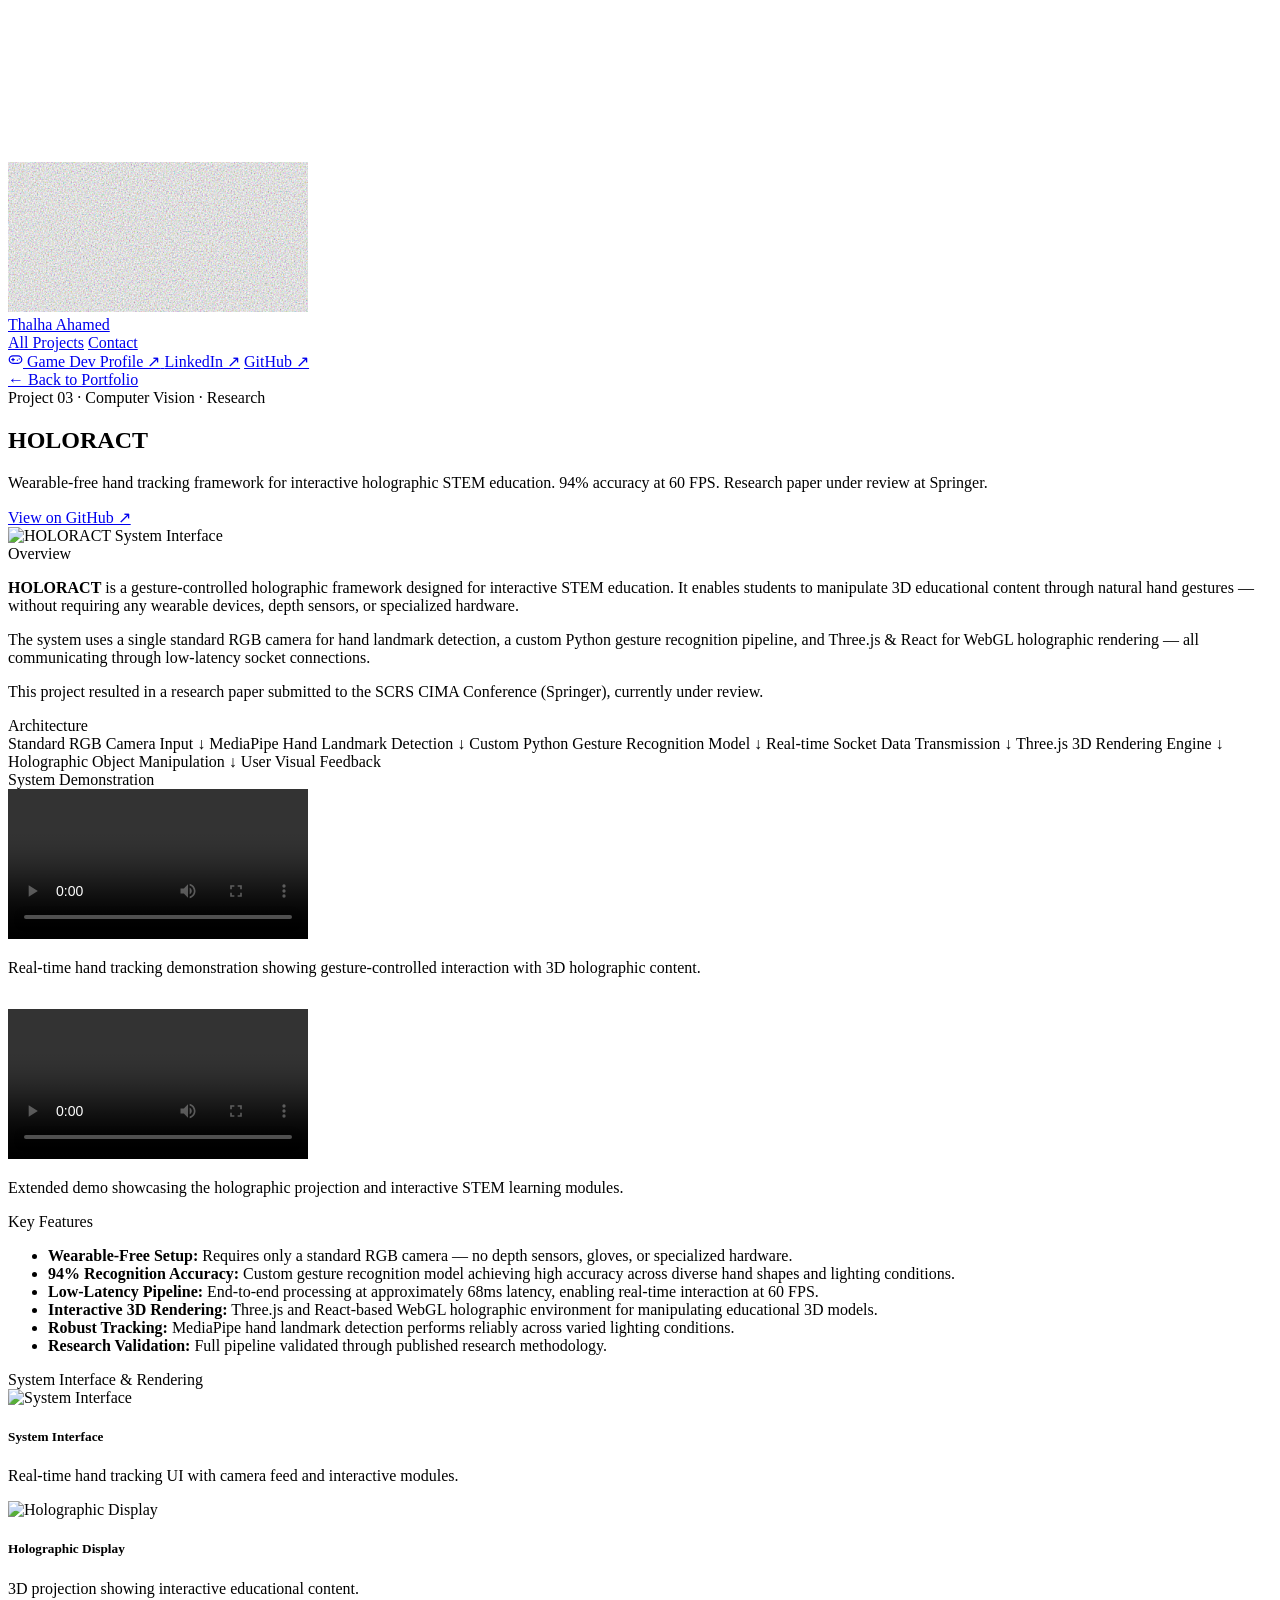
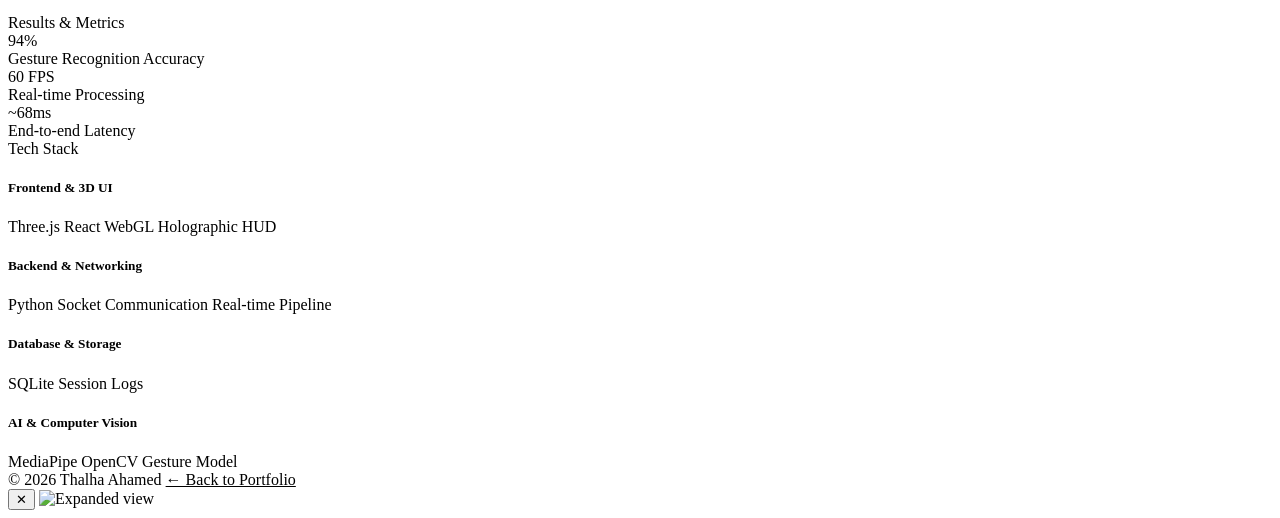
==== holoract.html @ 4a8f2675 "Update GitHub handle Fortuner47 -> ThalhaAhamed GitHub is not redirecting the old username (/Fortune" ====
<!DOCTYPE html>
<html lang="en">
<head>
  <meta charset="UTF-8">
  <meta name="viewport" content="width=device-width, initial-scale=1.0, viewport-fit=cover">
  <meta name="theme-color" content="#0A0B0E">
  <title>HOLORACT — Thalha Ahamed</title>
  <meta name="description" content="HOLORACT: Gesture-controlled holographic framework for STEM education using wearable-free hand tracking with 94% accuracy.">
  <link rel="preconnect" href="https://fonts.googleapis.com">
  <link rel="preconnect" href="https://fonts.gstatic.com" crossorigin>
  <link href="https://fonts.googleapis.com/css2?family=Inter:wght@300;400;500;600;700;900&display=swap" rel="stylesheet">
  <link rel="stylesheet" href="style.css">
  <noscript><style>
    .loader{display:none!important}
    body.loading{overflow:auto!important;height:auto!important}
    .reveal{opacity:1!important;transform:none!important}
    .hero-label,.hero-subtitle,.hero-chips,.hero-cta,.hero-readout,.scroll-indicator{opacity:1!important;transform:none!important}
    .hero-title-line span{transform:none!important}
    .nav-toggle{display:none!important}
  </style></noscript>
</head>
<body>

  <div class="page-gradient" aria-hidden="true"></div>
  <canvas id="simplex-bg" aria-hidden="true"></canvas>

  <div class="scroll-progress" aria-hidden="true"></div>
  <div class="cursor-dot" aria-hidden="true"></div>
  <div class="cursor-outline" aria-hidden="true"></div>

  <!-- Grain -->
  <svg class="grain-overlay" aria-hidden="true">
    <filter id="grain-filter"><feTurbulence type="fractalNoise" baseFrequency="0.65" numOctaves="3" stitchTiles="stitch"/></filter>
    <rect width="100%" height="100%" filter="url(#grain-filter)"/>
  </svg>

  <!-- Ambient -->
  <div class="ambient" aria-hidden="true">
    <div class="ambient-orb ambient-orb--1"></div>
    <div class="ambient-orb ambient-orb--2"></div>
  </div>

  <!-- Navigation -->
  <nav class="nav solid">
    <div class="nav-inner">
      <a href="index.html" class="nav-logo">Thalha Ahamed</a>
      <div class="nav-links">
        <a href="index.html#projects">All Projects</a>
        <a href="index.html#contact">Contact</a>
      </div>
      <div class="nav-cta-group">
        <a class="nav-gamedev" href="https://thalhagamedev.github.io/PortFolio-Website/" target="_blank" rel="noopener">
          <svg width="15" height="15" viewBox="0 0 24 24" fill="none" stroke="currentColor" stroke-width="2" stroke-linecap="round" stroke-linejoin="round"><rect x="2" y="6" width="20" height="12" rx="6"/><path d="M6 12h4M8 10v4M15 13h.01M18 11h.01"/></svg>
          <span>Game Dev Profile ↗</span>
        </a>
        <a class="nav-cta" href="https://www.linkedin.com/in/thalha-ahamed-01144142b/" target="_blank" rel="noopener">LinkedIn ↗</a>
        <a class="nav-cta" href="https://github.com/ThalhaAhamed/HOLORACT" target="_blank" rel="noopener">GitHub ↗</a>
      </div>
    </div>
  </nav>

  <!-- Case Study Hero -->
  <section class="case-hero">
    <div class="container">
      <a href="index.html#projects" class="case-back">← Back to Portfolio</a>
      <div class="case-meta reveal">Project 03 · Computer Vision · Research</div>
      <h1 class="case-title reveal">HOLORACT</h1>
      <p class="case-tagline reveal">Wearable-free hand tracking framework for interactive holographic STEM education. 94% accuracy at 60 FPS. Research paper under review at Springer.</p>
      <div class="case-actions reveal">
        <a href="https://github.com/ThalhaAhamed/HOLORACT" target="_blank" rel="noopener" class="btn-primary magnetic">View on GitHub ↗</a>
      </div>
      <div class="case-hero-image reveal">
        <img src="./holoract_interface.png" alt="HOLORACT System Interface">
      </div>
    </div>
  </section>

  <!-- Overview -->
  <section class="case-section">
    <div class="container">
      <div class="case-section-title reveal">Overview</div>
      <div class="case-section-content">
        <p class="reveal"><strong>HOLORACT</strong> is a gesture-controlled holographic framework designed for interactive STEM education. It enables students to manipulate 3D educational content through natural hand gestures — without requiring any wearable devices, depth sensors, or specialized hardware.</p>
        <p class="reveal">The system uses a single standard RGB camera for hand landmark detection, a custom Python gesture recognition pipeline, and Three.js & React for WebGL holographic rendering — all communicating through low-latency socket connections.</p>
        <p class="reveal">This project resulted in a research paper submitted to the SCRS CIMA Conference (Springer), currently under review.</p>
      </div>
    </div>
  </section>

  <!-- Architecture -->
  <section class="case-section">
    <div class="container">
      <div class="case-section-title reveal">Architecture</div>
      <div class="case-arch reveal">Standard RGB Camera Input
      ↓
MediaPipe Hand Landmark Detection
      ↓
Custom Python Gesture Recognition Model
      ↓
Real-time Socket Data Transmission
      ↓
Three.js 3D Rendering Engine
      ↓
Holographic Object Manipulation
      ↓
User Visual Feedback</div>
    </div>
  </section>

  <!-- Demos -->
  <section class="case-section">
    <div class="container">
      <div class="case-section-title reveal">System Demonstration</div>
      <div class="case-video reveal">
        <video src="./Holoract Demo_1.mp4" controls playsinline>Your browser does not support the video tag.</video>
      </div>
      <p class="case-video-desc reveal">Real-time hand tracking demonstration showing gesture-controlled interaction with 3D holographic content.</p>
      <div class="case-video reveal" style="margin-top: 32px;">
        <video src="./Holoract Demo_2.mp4" controls playsinline>Your browser does not support the video tag.</video>
      </div>
      <p class="case-video-desc reveal">Extended demo showcasing the holographic projection and interactive STEM learning modules.</p>
    </div>
  </section>

  <!-- Key Features -->
  <section class="case-section">
    <div class="container">
      <div class="case-section-title reveal">Key Features</div>
      <ul class="case-features">
        <li class="reveal"><strong>Wearable-Free Setup:</strong> Requires only a standard RGB camera — no depth sensors, gloves, or specialized hardware.</li>
        <li class="reveal"><strong>94% Recognition Accuracy:</strong> Custom gesture recognition model achieving high accuracy across diverse hand shapes and lighting conditions.</li>
        <li class="reveal"><strong>Low-Latency Pipeline:</strong> End-to-end processing at approximately 68ms latency, enabling real-time interaction at 60 FPS.</li>
        <li class="reveal"><strong>Interactive 3D Rendering:</strong> Three.js and React-based WebGL holographic environment for manipulating educational 3D models.</li>
        <li class="reveal"><strong>Robust Tracking:</strong> MediaPipe hand landmark detection performs reliably across varied lighting conditions.</li>
        <li class="reveal"><strong>Research Validation:</strong> Full pipeline validated through published research methodology.</li>
      </ul>
    </div>
  </section>

  <!-- Screenshots -->
  <section class="case-section">
    <div class="container">
      <div class="case-section-title reveal">System Interface & Rendering</div>
      <div class="case-gallery">
        <div class="case-gallery-item reveal" onclick="openLightbox('./holoract_interface.png')">
          <img src="./holoract_interface.png" alt="System Interface" loading="lazy">
          <div class="case-gallery-caption">
            <h5>System Interface</h5>
            <p>Real-time hand tracking UI with camera feed and interactive modules.</p>
          </div>
        </div>
        <div class="case-gallery-item reveal" onclick="openLightbox('./holoract_hologram.png')">
          <img src="./holoract_hologram.png" alt="Holographic Display" loading="lazy">
          <div class="case-gallery-caption">
            <h5>Holographic Display</h5>
            <p>3D projection showing interactive educational content.</p>
          </div>
        </div>
      </div>
    </div>
  </section>

  <!-- Results -->
  <section class="case-section">
    <div class="container">
      <div class="case-section-title reveal">Results & Metrics</div>
      <div class="about-stats reveal" style="border-top: none; padding-top: 0; margin-top: 0;">
        <div class="stat">
          <div class="stat-value">94%</div>
          <div class="stat-label">Gesture Recognition Accuracy</div>
        </div>
        <div class="stat">
          <div class="stat-value">60 FPS</div>
          <div class="stat-label">Real-time Processing</div>
        </div>
        <div class="stat">
          <div class="stat-value">~68ms</div>
          <div class="stat-label">End-to-end Latency</div>
        </div>
      </div>
    </div>
  </section>

  <!-- Tech Stack -->
  <section class="case-section">
    <div class="container">
      <div class="case-section-title reveal">Tech Stack</div>
      <div class="case-tech-grid reveal">
        <div class="case-tech-group">
          <h5>Frontend & 3D UI</h5>
          <div class="case-tech-badges">
            <span class="case-tech-badge">Three.js</span>
            <span class="case-tech-badge">React</span>
            <span class="case-tech-badge">WebGL</span>
            <span class="case-tech-badge">Holographic HUD</span>
          </div>
        </div>
        <div class="case-tech-group">
          <h5>Backend & Networking</h5>
          <div class="case-tech-badges">
            <span class="case-tech-badge">Python</span>
            <span class="case-tech-badge">Socket Communication</span>
            <span class="case-tech-badge">Real-time Pipeline</span>
          </div>
        </div>
        <div class="case-tech-group">
          <h5>Database & Storage</h5>
          <div class="case-tech-badges">
            <span class="case-tech-badge">SQLite</span>
            <span class="case-tech-badge">Session Logs</span>
          </div>
        </div>
        <div class="case-tech-group">
          <h5>AI & Computer Vision</h5>
          <div class="case-tech-badges">
            <span class="case-tech-badge">MediaPipe</span>
            <span class="case-tech-badge">OpenCV</span>
            <span class="case-tech-badge">Gesture Model</span>
          </div>
        </div>
      </div>
    </div>
  </section>

  <!-- Footer -->
  <footer class="footer">
    <div class="container footer-inner">
      <span>© 2026 Thalha Ahamed</span>
      <a href="index.html" style="color: var(--accent); transition: opacity 0.3s;" onmouseover="this.style.opacity='0.7'" onmouseout="this.style.opacity='1'">← Back to Portfolio</a>
    </div>
  </footer>

  <!-- Lightbox -->
  <div class="lightbox" id="lightbox">
    <button class="lightbox-close" id="lightbox-close" aria-label="Close">✕</button>
    <img src="" alt="Expanded view" id="lightbox-img">
  </div>

  <script src="simplex-bg.js" defer></script>
  <script src="site.js" defer></script>

</body>
</html>
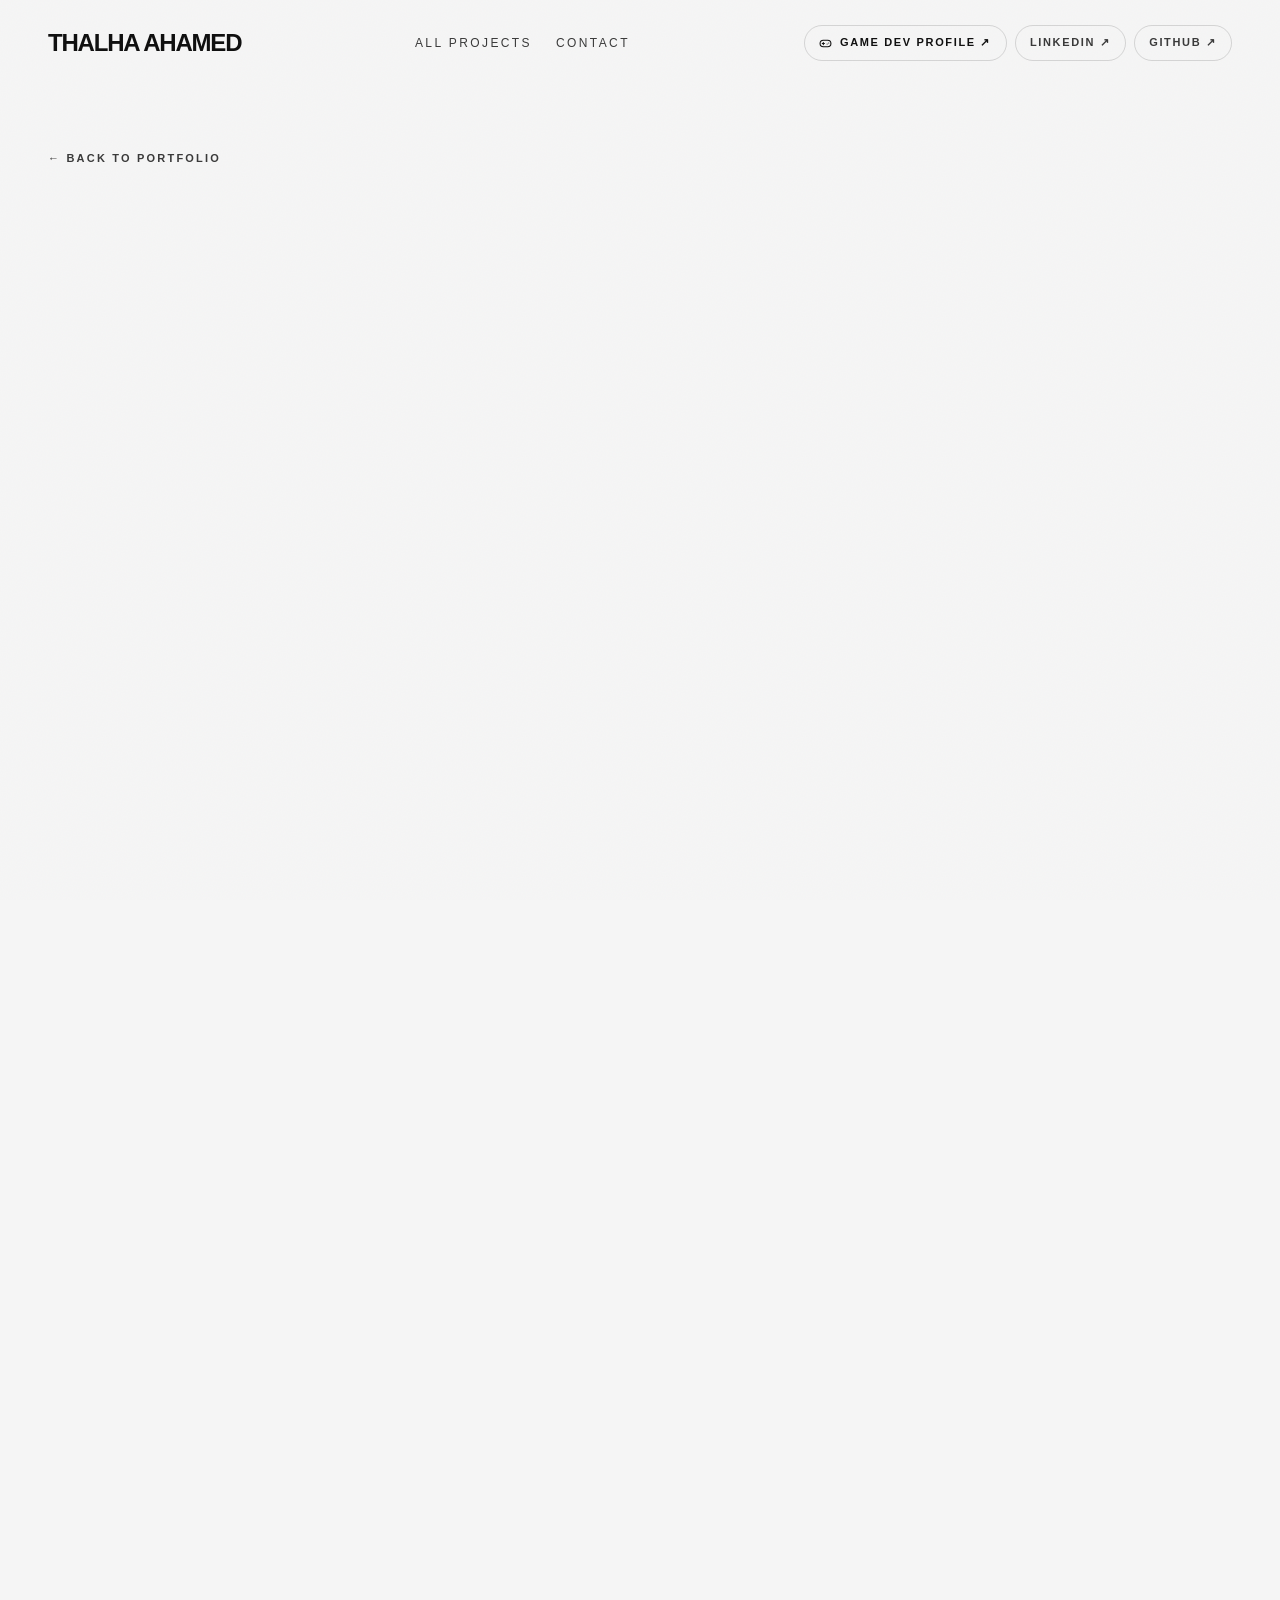
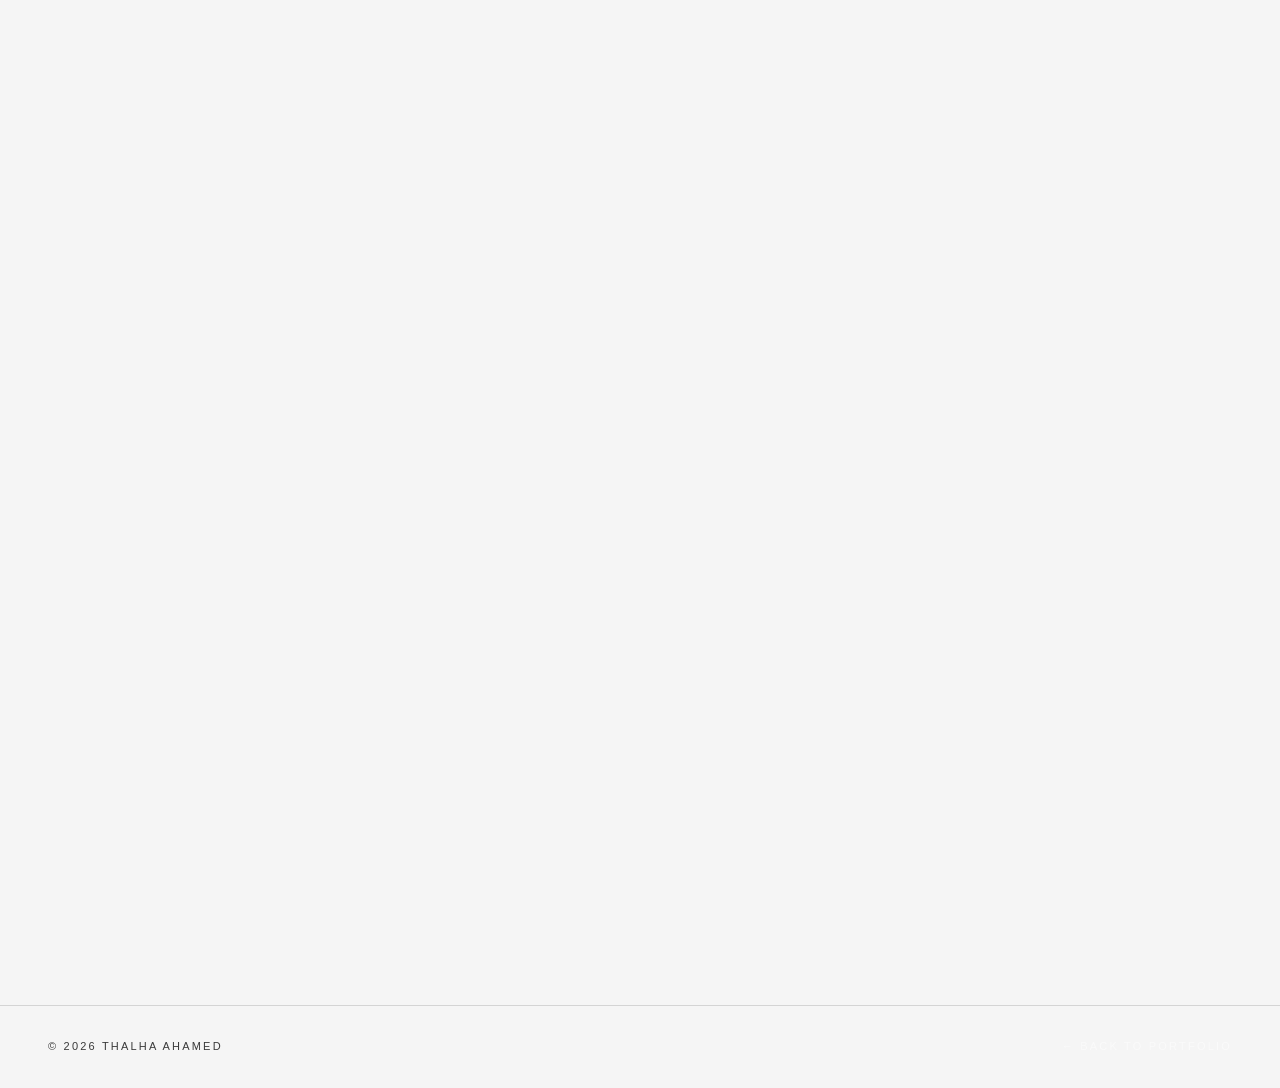
==== commit 32af6b25: "Lead the gallery with Meet Companion Moves it from 05 to 01; the other seven keep their relative ord" ====
--- a/holoract.html
+++ b/holoract.html
@@ -63,7 +63,7 @@
   <section class="case-hero">
     <div class="container">
       <a href="index.html#projects" class="case-back">← Back to Portfolio</a>
-      <div class="case-meta reveal">Project 03 · Computer Vision · Research</div>
+      <div class="case-meta reveal">Project 04 · Computer Vision · Research</div>
       <h1 class="case-title reveal">HOLORACT</h1>
       <p class="case-tagline reveal">Wearable-free hand tracking framework for interactive holographic STEM education. 94% accuracy at 60 FPS. Research paper under review at Springer.</p>
       <div class="case-actions reveal">
--- a/style.css
+++ b/style.css
@@ -0,0 +1,2201 @@
+/* ==========================================================================
+   THALHA AHAMED — AI ENGINEER
+   Visual language ported from "Kintaro Awwwards Portfolio" (xkintaro, MIT).
+   Neutral zero-chroma dark palette · Inter Black display · system mono labels.
+   Rebuilt in vanilla CSS — no Tailwind, no framework, no build step.
+   ========================================================================== */
+
+/* --------------------------------------------------------------------------
+   1. TOKENS  (shadcn neutral dark, oklch converted to hex)
+   -------------------------------------------------------------------------- */
+:root {
+  /* Light theme, from the Simplex Noise shader's palette:
+     #101010 / #F5F5F5 / #B0B0B0 / #3A3A3A */
+  --bg-deep:           #F5F5F5;
+  --background:        #F5F5F5;
+  --bg-raised:         #FFFFFF;
+  --foreground:        #101010;
+  --card:              rgba(255, 255, 255, 0.62);
+  --card-solid:        #FFFFFF;
+  --secondary:         rgba(16, 16, 16, 0.06);
+  --muted:             rgba(16, 16, 16, 0.06);
+  --muted-foreground:  #3A3A3A;
+  --dim-foreground:    #6E6E6E;
+  --primary:           #101010;
+  --flow:              #101010;
+  --border:            rgba(16, 16, 16, 0.14);
+  --border-soft:       rgba(16, 16, 16, 0.07);
+  --input:             rgba(16, 16, 16, 0.28);
+
+  /* Legacy aliases so older markup keeps resolving */
+  --accent:            #FAFAFA;
+  --text-primary:      #FAFAFA;
+  --text-secondary:    #A1A1A1;
+
+  --radius:     0.625rem;                      /* 10px */
+  --radius-sm:  calc(var(--radius) - 4px);     /* 6px  */
+  --radius-lg:  var(--radius);
+  --radius-2xl: calc(var(--radius) + 8px);     /* 18px */
+  --radius-3xl: calc(var(--radius) + 12px);    /* 22px */
+  --radius-4xl: calc(var(--radius) + 16px);    /* 26px */
+
+  --font-sans: 'Inter', -apple-system, BlinkMacSystemFont, 'Segoe UI', Roboto, sans-serif;
+  --font-mono: ui-monospace, SFMono-Regular, Menlo, Monaco, Consolas, 'Liberation Mono', 'Courier New', monospace;
+
+  /* Horizontal page inset — matches the template's --container-spacing ramp */
+  --gutter: 1rem;
+  --maxw: 1280px;
+
+  /* Vertical section rhythm — matches .container-void */
+  --void-y: 4rem;
+
+  --nav-py: 24px;
+  --ease-out: cubic-bezier(0.22, 1, 0.36, 1);
+}
+
+@media (min-width: 640px)  { :root { --gutter: 1.5rem; --void-y: 6rem; } }
+@media (min-width: 768px)  { :root { --gutter: 2rem;   --void-y: 6rem; } }
+@media (min-width: 1024px) { :root { --gutter: 2.5rem; --void-y: 8rem; } }
+@media (min-width: 1280px) { :root { --gutter: 3rem;   --void-y: 10rem; } }
+@media (min-width: 1536px) { :root { --gutter: 4rem;   --void-y: 9rem; } }
+@media (min-width: 1920px) { :root { --gutter: 5rem; } }
+
+/* --------------------------------------------------------------------------
+   2. RESET & BASE
+   -------------------------------------------------------------------------- */
+*, *::before, *::after { margin: 0; padding: 0; box-sizing: border-box; }
+
+html {
+  scroll-behavior: smooth;
+  -webkit-text-size-adjust: 100%;
+  scrollbar-width: none;
+  -ms-overflow-style: none;
+}
+
+/* overflow-x must be `hidden`, not `clip`: with `clip` the cross axis also
+   computes to clip and the page becomes unscrollable. The template avoids
+   this only because Lenis transforms a wrapper instead of scrolling natively. */
+html { width: 100%; max-width: 100vw; }
+body { width: 100%; max-width: 100vw; overflow-x: hidden; overscroll-behavior-y: none; }
+
+/* The template hides scrollbars entirely; the progress bar reports position. */
+::-webkit-scrollbar { display: none; width: 0; height: 0; }
+
+body {
+  background: var(--bg-deep);
+  color: var(--foreground);
+  font-family: var(--font-sans);
+  font-size: 1rem;
+  font-weight: 400;
+  line-height: 1.6;
+  -webkit-font-smoothing: antialiased;
+  -moz-osx-font-smoothing: grayscale;
+}
+
+body.loading { overflow: hidden; height: 100vh; }
+body.menu-open { overflow: hidden; }
+
+a { color: inherit; text-decoration: none; }
+img, video, canvas { display: block; max-width: 100%; }
+button { font: inherit; cursor: pointer; background: none; border: none; color: inherit; }
+ul, ol { list-style: none; }
+strong { color: var(--foreground); font-weight: 700; }
+em { font-style: italic; }
+
+::selection { background: var(--foreground); color: #F5F5F5; }
+
+/* Fixed gradient wash behind everything. Sections sit on it transparently
+   and the cards provide the surfaces. */
+/* Simplex Noise shader host — fixed, cost independent of page length. */
+.page-gradient {
+  position: fixed;
+  inset: 0;
+  z-index: -2;
+  pointer-events: none;
+  background: #F5F5F5;
+}
+
+#simplex-bg {
+  position: fixed;
+  inset: 0;
+  width: 100%;
+  height: 100%;
+  z-index: -1;
+  pointer-events: none;
+  display: block;
+  /* The palette carries #101010 and #3A3A3A, so at full strength dark blobs
+     drift under the copy. Veiling it against the #F5F5F5 beneath keeps the
+     tonality of the reference render and the text legible at all times. */
+  opacity: 0.30;
+}
+
+/* A whisper of grain so the large soft noise fields don't band. */
+.page-gradient::after {
+  content: "";
+  position: absolute;
+  inset: 0;
+  opacity: 0.02;
+  background-image: url("data:image/svg+xml,%3Csvg xmlns='http://www.w3.org/2000/svg' width='140' height='140'%3E%3Cfilter id='n'%3E%3CfeTurbulence type='fractalNoise' baseFrequency='0.8' numOctaves='3'/%3E%3C/filter%3E%3Crect width='100%25' height='100%25' filter='url(%23n)'/%3E%3C/svg%3E");
+}
+
+:focus-visible { outline: 2px solid var(--foreground); outline-offset: 3px; border-radius: var(--radius-sm); }
+
+/* --------------------------------------------------------------------------
+   3. LAYOUT PRIMITIVES
+   -------------------------------------------------------------------------- */
+.container {
+  width: 100%;
+  max-width: var(--maxw);
+  margin-inline: auto;
+  padding-inline: var(--gutter);
+}
+
+.container-void,
+.section { padding-block: var(--void-y) calc(var(--void-y) * 0.5); position: relative; }
+
+.text-center { text-align: center; }
+
+/* .title-counter — the mono index that heads every section */
+.section-label,
+.title-counter,
+.more-heading,
+.achievements-col-label,
+.case-section-title,
+.case-meta {
+  display: block;
+  font-family: var(--font-sans);
+  font-size: 0.875rem;
+  font-weight: 700;
+  letter-spacing: 0.2em;
+  text-transform: uppercase;
+  color: var(--muted-foreground);
+}
+
+@media (min-width: 768px) {
+  .section-label, .title-counter, .more-heading,
+  .achievements-col-label, .case-section-title, .case-meta { font-size: 1rem; }
+}
+
+/* .title — bold, uppercase, tracking-tighter, leading-none */
+.section-heading,
+.title {
+  text-shadow: 0 1px 16px rgba(245, 245, 245, 0.9);
+  font-size: 2.25rem;
+  font-weight: 700;
+  letter-spacing: -0.05em;
+  line-height: 1;
+  text-transform: uppercase;
+  color: var(--foreground);
+}
+
+@media (min-width: 1024px) { .section-heading, .title { font-size: 3rem; } }
+@media (min-width: 1280px) { .section-heading, .title { font-size: 3.75rem; } }
+
+.section-head { display: flex; flex-direction: column; gap: 0.75rem; margin-bottom: clamp(2.5rem, 5vw, 4rem); }
+.section-head .section-heading { margin: 0; }
+
+.section-desc {
+  text-shadow: 0 1px 14px rgba(245, 245, 245, 0.9);
+  margin-top: 1rem;
+  max-width: 42rem;
+  color: var(--muted-foreground);
+  font-weight: 300;
+  font-size: 1.0625rem;
+  line-height: 1.7;
+}
+
+.rule { height: 1px; width: 6rem; background: var(--border); }
+
+/* --------------------------------------------------------------------------
+   4. PRELOADER
+   -------------------------------------------------------------------------- */
+.loader,
+#preloader {
+  position: fixed;
+  inset: 0;
+  z-index: 10000;
+  background: var(--background);
+  display: flex;
+  flex-direction: column;
+  align-items: center;
+  justify-content: center;
+  gap: 1.5rem;
+  transition: opacity 0.7s var(--ease-out), visibility 0.7s;
+}
+
+.loader.loaded, #preloader.loaded { opacity: 0; visibility: hidden; pointer-events: none; }
+
+.loader-name {
+  font-size: clamp(2rem, 9vw, 5rem);
+  font-weight: 900;
+  letter-spacing: -0.05em;
+  line-height: 0.85;
+  text-transform: uppercase;
+  color: var(--foreground);
+  text-align: center;
+}
+
+.loader-count {
+  font-family: var(--font-mono);
+  font-size: 0.75rem;
+  letter-spacing: 0.3em;
+  color: var(--muted-foreground);
+  font-variant-numeric: tabular-nums;
+}
+
+.loader-bar { width: min(240px, 60vw); height: 1px; background: var(--border); overflow: hidden; }
+
+.loader-progress {
+  height: 100%;
+  width: 100%;
+  background: var(--foreground);
+  transform: scaleX(0);
+  transform-origin: left;
+}
+
+/* --------------------------------------------------------------------------
+   5. SCROLL PROGRESS + CUSTOM CURSOR
+   -------------------------------------------------------------------------- */
+.scroll-progress {
+  position: fixed;
+  top: 0;
+  left: 0;
+  right: 0;
+  height: 3px;
+  background: var(--primary);
+  transform: scaleX(0);
+  transform-origin: left;
+  z-index: 9999;
+  pointer-events: none;
+}
+
+.cursor-dot, .cursor-outline {
+  position: fixed;
+  top: 0;
+  left: 0;
+  border-radius: 9999px;
+  pointer-events: none;
+  z-index: 10002;
+  opacity: 0;
+  transition: opacity 0.3s, width 0.3s var(--ease-out), height 0.3s var(--ease-out),
+              margin 0.3s var(--ease-out), background-color 0.3s, border-color 0.3s;
+  will-change: transform;
+}
+
+body.cursor-ready .cursor-dot,
+body.cursor-ready .cursor-outline { opacity: 1; }
+
+.cursor-dot {
+  width: 6px;
+  height: 6px;
+  margin: -3px 0 0 -3px;
+  background: var(--foreground);
+}
+
+.cursor-outline {
+  width: 36px;
+  height: 36px;
+  margin: -18px 0 0 -18px;
+  border: 1px solid rgba(250, 250, 250, 0.35);
+}
+
+.cursor-outline.hovering {
+  width: 68px;
+  height: 68px;
+  margin: -34px 0 0 -34px;
+  background: rgba(250, 250, 250, 0.08);
+  border-color: rgba(250, 250, 250, 0.12);
+}
+
+@media (pointer: coarse) {
+  .cursor-dot, .cursor-outline { display: none !important; }
+}
+
+/* Legacy atmosphere elements — retired, kept inert. */
+.grain-overlay, .vignette, .ambient { display: none !important; }
+.ripple { display: none; }
+
+/* --------------------------------------------------------------------------
+   6. NAVBAR
+   -------------------------------------------------------------------------- */
+.nav {
+  position: fixed;
+  top: 0;
+  left: 0;
+  right: 0;
+  z-index: 100;
+  padding-block: var(--nav-py);
+}
+
+.nav::before {
+  content: "";
+  position: absolute;
+  inset: 0;
+  z-index: -1;
+  background: rgba(245, 245, 245, 0.78);
+  border-bottom: 1px solid var(--border-soft);
+  opacity: var(--nav-bg, 0);
+  backdrop-filter: blur(var(--nav-blur, 0px));
+  -webkit-backdrop-filter: blur(var(--nav-blur, 0px));
+  pointer-events: none;
+}
+
+.nav-inner {
+  margin-inline: auto;
+  padding-inline: var(--gutter);
+  max-width: var(--nav-w, 100vw);
+  display: flex;
+  align-items: center;
+  justify-content: space-between;
+  gap: 1.5rem;
+  width: 100%;
+}
+
+.nav-logo {
+  position: relative;
+  z-index: 110;
+  font-size: 1.25rem;
+  font-weight: 900;
+  letter-spacing: -0.05em;
+  text-transform: uppercase;
+  color: var(--foreground);
+  transition: opacity 0.3s;
+  white-space: nowrap;
+}
+
+.nav-logo:hover { opacity: 0.7; }
+
+@media (min-width: 640px) { .nav-logo { font-size: 1.5rem; } }
+
+.nav-links { display: none; align-items: center; gap: 1.5rem; }
+
+.nav-links a {
+  position: relative;
+  display: block;
+  padding-block: 0.5rem;
+  font-size: 0.75rem;
+  font-weight: 500;
+  letter-spacing: 0.2em;
+  text-transform: uppercase;
+  color: var(--muted-foreground);
+  transition: color 0.3s;
+}
+
+.nav-links a::after {
+  content: "";
+  position: absolute;
+  left: 0;
+  bottom: 0;
+  width: 0;
+  height: 1px;
+  background: var(--foreground);
+  transition: width 0.3s;
+}
+
+.nav-links a:hover,
+.nav-links a.active { color: var(--foreground); }
+.nav-links a:hover::after,
+.nav-links a.active::after { width: 100%; }
+
+.nav-cta-group { display: none; align-items: center; gap: 0.5rem; }
+
+.nav-cta svg,
+.nav-gamedev svg { width: 13px; height: 13px; flex: none; }
+
+.nav-cta,
+.nav-gamedev {
+  display: inline-flex;
+  align-items: center;
+  gap: 0.5rem;
+  height: 2.25rem;
+  padding-inline: 0.9rem;
+  border: 1px solid var(--border);
+  border-radius: 9999px;
+  font-size: 0.6875rem;
+  font-weight: 600;
+  letter-spacing: 0.15em;
+  text-transform: uppercase;
+  color: var(--muted-foreground);
+  white-space: nowrap;
+  transition: color 0.3s, border-color 0.3s, background 0.3s;
+}
+
+.nav-cta:hover,
+.nav-gamedev:hover { color: var(--foreground); border-color: var(--input); background: rgba(16, 16, 16, 0.045); }
+.nav-gamedev { color: var(--foreground); }
+.nav-gamedev svg { flex: none; }
+
+@media (min-width: 1280px) {
+  .nav-links { display: flex; }
+  .nav-cta-group { display: flex; }
+}
+
+.nav-toggle {
+  position: relative;
+  z-index: 110;
+  width: 44px;
+  height: 44px;
+  margin-right: -0.5rem;
+  color: var(--foreground);
+  flex: none;
+}
+
+.nav-toggle span {
+  position: absolute;
+  left: 13px;
+  width: 18px;
+  height: 2px;
+  background: currentColor;
+  border-radius: 2px;
+  transition: transform 0.35s var(--ease-out), opacity 0.2s;
+}
+
+.nav-toggle span:nth-child(1) { top: 16px; }
+.nav-toggle span:nth-child(2) { top: 21px; }
+.nav-toggle span:nth-child(3) { top: 26px; }
+
+.nav-toggle.active span:nth-child(1) { transform: translateY(5px) rotate(45deg); }
+.nav-toggle.active span:nth-child(2) { opacity: 0; }
+.nav-toggle.active span:nth-child(3) { transform: translateY(-5px) rotate(-45deg); }
+
+@media (min-width: 1280px) { .nav-toggle { display: none; } }
+
+/* --------------------------------------------------------------------------
+   7. MOBILE MENU — full-bleed, huge black type
+   -------------------------------------------------------------------------- */
+.mobile-nav {
+  position: fixed;
+  inset: 0;
+  z-index: 90;
+  background: #F5F5F5;
+  display: flex;
+  flex-direction: column;
+  gap: 1.5rem;
+  padding: 6.5rem var(--gutter) calc(env(safe-area-inset-bottom) + 3rem);
+  overflow-y: auto;
+  overscroll-behavior: contain;
+  opacity: 0;
+  visibility: hidden;
+  transition: opacity 0.3s, visibility 0.3s;
+}
+
+.mobile-nav.active { opacity: 1; visibility: visible; }
+
+.mobile-nav a {
+  display: block;
+  font-size: 2.25rem;
+  font-weight: 900;
+  letter-spacing: -0.05em;
+  line-height: 1.05;
+  text-transform: uppercase;
+  color: var(--foreground);
+  opacity: 0;
+  transform: translateX(-30px);
+  transition: opacity 0.5s var(--ease-out), transform 0.5s var(--ease-out), padding-left 0.3s;
+}
+
+.mobile-nav.active a { opacity: 1; transform: none; }
+.mobile-nav a:active { padding-left: 1rem; }
+.mobile-nav .mobile-gamedev svg { width: 16px; height: 16px; flex: none; }
+
+.mobile-nav a.mobile-gamedev {
+  display: flex;
+  align-items: center;
+  gap: 0.6rem;
+  font-size: 0.8125rem;
+  font-weight: 600;
+  letter-spacing: 0.2em;
+  color: var(--muted-foreground);
+}
+
+/* --------------------------------------------------------------------------
+   8. BUTTONS
+   -------------------------------------------------------------------------- */
+.btn-primary,
+.btn-secondary,
+.btn-gamedev {
+  position: relative;
+  display: inline-flex;
+  align-items: center;
+  justify-content: center;
+  gap: 0.5rem;
+  height: 3rem;
+  padding-inline: 1.5rem;
+  border-radius: 9999px;
+  border: 1px solid transparent;
+  overflow: hidden;
+  font-size: 0.75rem;
+  font-weight: 600;
+  letter-spacing: 0.15em;
+  text-transform: uppercase;
+  white-space: nowrap;
+  transition: background 0.5s var(--ease-out), color 0.5s, border-color 0.5s, transform 0.5s var(--ease-out);
+}
+
+@media (min-width: 1280px) {
+  .btn-primary, .btn-secondary, .btn-gamedev { height: 4rem; padding-inline: 2.5rem; font-size: 1rem; }
+}
+
+.btn-primary {
+  background: var(--foreground);
+  color: var(--background);
+  border-color: rgba(255, 255, 255, 0.5);
+  box-shadow: 0 18px 40px -16px rgba(16, 16, 16, 0.28);
+}
+
+.btn-primary:hover {
+  background: transparent;
+  color: var(--foreground);
+  border-color: rgba(250, 250, 250, 0.3);
+  transform: translateY(-2px);
+}
+
+/* Shine sweep — the template's signature button micro-interaction */
+.btn-primary::before {
+  content: "";
+  position: absolute;
+  top: 0;
+  bottom: 0;
+  left: 0;
+  width: 2rem;
+  background: rgba(16, 16, 16, 0.3);
+  transform: translateX(-400%) skewX(-12deg);
+  transition: transform 1s var(--ease-out);
+  pointer-events: none;
+}
+
+.btn-primary:hover::before { transform: translateX(1600%) skewX(-12deg); }
+
+.btn-secondary,
+.btn-gamedev {
+  color: var(--muted-foreground);
+  border-color: var(--border);
+  backdrop-filter: blur(4px);
+  -webkit-backdrop-filter: blur(4px);
+}
+
+.btn-secondary:hover,
+.btn-gamedev:hover {
+  color: var(--foreground);
+  background: rgba(16, 16, 16, 0.10);
+  border-color: var(--input);
+}
+
+.btn-secondary svg, .btn-gamedev svg { opacity: 0.5; transition: opacity 0.3s; flex: none; }
+.btn-secondary:hover svg, .btn-gamedev:hover svg { opacity: 1; }
+
+.btn-text {
+  position: relative;
+  display: inline-flex;
+  align-items: center;
+  gap: 0.5rem;
+  min-height: 2.75rem;
+  font-size: 0.75rem;
+  font-weight: 600;
+  letter-spacing: 0.15em;
+  text-transform: uppercase;
+  color: var(--muted-foreground);
+  transition: color 0.3s;
+}
+
+.btn-text::after {
+  content: "";
+  position: absolute;
+  left: 0;
+  right: 0;
+  bottom: 0.65rem;
+  height: 1px;
+  background: currentColor;
+  transform: scaleX(0);
+  transform-origin: left;
+  transition: transform 0.4s var(--ease-out);
+}
+
+.btn-text:hover { color: var(--foreground); }
+.btn-text:hover::after { transform: scaleX(1); }
+
+.arrow { display: inline-block; transition: transform 0.5s var(--ease-out); }
+.btn-primary:hover .arrow, .btn-text:hover .arrow, .btn-secondary:hover .arrow { transform: translateX(4px); }
+
+.btn-icon { display: inline-flex; align-items: center; gap: 0.5rem; }
+
+/* --------------------------------------------------------------------------
+   9. HERO — layout after "Hero 04" by Ali Imam (21st.dev).
+   Composition ported to the site's light theme: index number, oversized
+   display type overlapping a centred portrait, services list, vertical
+   location, mono blurb, pill CTA.
+   -------------------------------------------------------------------------- */
+.hero {
+  position: relative;
+  min-height: 100svh;
+  width: 100%;
+  display: flex;
+  flex-direction: column;
+  padding: 6.5rem var(--gutter) 3.5rem;
+  overflow: hidden;
+  background: transparent;
+  z-index: 1;
+}
+
+@media (min-width: 768px) { .hero { padding: 8rem 4rem 4rem; } }
+
+#particles,
+#shader-bg,
+#flow-grid,
+#kinetic-matrix {
+  position: absolute;
+  inset: 0;
+  width: 100%;
+  height: 100%;
+  z-index: 0;
+  pointer-events: none;
+  display: block;
+}
+
+.hero-scrim {
+  position: absolute;
+  inset: 0;
+  z-index: 1;
+  pointer-events: none;
+  background:
+    radial-gradient(64% 56% at 50% 46%, rgba(245, 245, 245, 0.62) 0%, transparent 76%),
+    linear-gradient(180deg, rgba(245, 245, 245, 0.55) 0%, transparent 22%, transparent 74%, #F5F5F5 100%);
+}
+
+.h4 {
+  position: relative;
+  z-index: 2;
+  flex: 1;
+  width: 100%;
+  max-width: var(--maxw);
+  margin-inline: auto;
+  display: flex;
+  flex-direction: column;
+}
+
+/* Index number, top-left — the reference's "1.996" slot. */
+.h4-index {
+  font-family: var(--font-mono);
+  font-size: 0.8125rem;
+  letter-spacing: 0.18em;
+  color: var(--muted-foreground);
+}
+
+/* --- Stage: portrait with the display type layered over it --- */
+.h4-stage {
+  position: relative;
+  margin-top: clamp(1.5rem, 4vw, 3rem);
+  display: flex;
+  flex-direction: column;
+  align-items: center;
+}
+
+.h4-photo {
+  position: relative;
+  z-index: 1;
+  box-shadow: 0 30px 70px -45px rgba(16, 16, 16, 0.45);
+  width: clamp(200px, 25vw, 320px);
+  aspect-ratio: 3 / 4.1;
+  margin: 0;
+  overflow: hidden;
+  border-radius: 2px;
+  background: #E4E4E4;
+  display: grid;
+  place-items: center;
+}
+
+.h4-photo img {
+  width: 100%;
+  height: 100%;
+  object-fit: cover;
+  object-position: center top;
+  filter: grayscale(1) contrast(1.06);
+}
+
+/* Shown by site.js only when the portrait is missing, so the composition
+   never collapses into an empty frame. */
+.h4-photo-fallback {
+  display: none;
+  font-size: clamp(2.5rem, 6vw, 4rem);
+  font-weight: 900;
+  letter-spacing: -0.05em;
+  color: rgba(16, 16, 16, 0.22);
+}
+
+.h4-photo::after {
+  content: "";
+  position: absolute;
+  inset: 0;
+  pointer-events: none;
+  background: linear-gradient(
+    180deg,
+    rgba(245, 245, 245, 0.06) 0%,
+    rgba(245, 245, 245, 0.10) 34%,
+    rgba(245, 245, 245, 0.70) 50%,
+    rgba(245, 245, 245, 0.80) 72%,
+    rgba(245, 245, 245, 0.62) 100%);
+}
+
+.h4-photo.is-missing img { display: none; }
+.h4-photo.is-missing .h4-photo-fallback { display: block; }
+
+/* The headline straddles the portrait. `difference` keeps it legible over
+   both the light page and the dark suit without hand-tuning either. */
+.h4-title {
+  position: absolute;
+  top: 66%;
+  left: 50%;
+  translate: -50% -50%;
+  z-index: 2;
+  width: 100%;
+  max-width: 100%;
+  display: flex;
+  flex-direction: column;
+  align-items: center;
+  gap: 0.02em;
+  font-size: clamp(2.6rem, 11.5vw, 9rem);
+  font-weight: 900;
+  letter-spacing: -0.055em;
+  line-height: 0.84;
+  text-transform: uppercase;
+  color: var(--foreground);
+  pointer-events: none;
+  white-space: nowrap;
+}
+
+.h4-name {
+  position: relative;
+  z-index: 3;
+  margin-top: clamp(0.75rem, 2vw, 1.5rem);
+  font-size: clamp(0.9rem, 2.2vw, 1.6rem);
+  font-weight: 400;
+  letter-spacing: 0.42em;
+  text-indent: 0.42em;
+  text-transform: uppercase;
+  color: var(--foreground);
+}
+
+/* --- Services + location --- */
+.h4-meta {
+  display: flex;
+  align-items: flex-end;
+  justify-content: space-between;
+  gap: 1.5rem;
+  margin-top: clamp(2rem, 5vw, 3.5rem);
+}
+
+.h4-services-block { display: flex; flex-direction: column; gap: 0.6rem; align-items: center; text-align: center; }
+
+.h4-services-label {
+  font-family: var(--font-mono);
+  font-size: 0.625rem;
+  letter-spacing: 0.24em;
+  text-transform: uppercase;
+  color: var(--muted-foreground);
+  padding-bottom: 0.55rem;
+  border-bottom: 1px solid var(--border);
+}
+
+.h4-services {
+  display: flex;
+  flex-direction: column;
+  gap: 0.35rem;
+  font-size: clamp(0.9rem, 1.6vw, 1.125rem);
+  font-weight: 600;
+  letter-spacing: 0.01em;
+  text-transform: uppercase;
+  color: var(--foreground);
+  align-items: center;
+}
+
+/* Slash prefix removed per design preference */
+
+.h4-location {
+  writing-mode: vertical-rl;
+  font-size: 0.6875rem;
+  font-weight: 600;
+  letter-spacing: 0.22em;
+  text-transform: uppercase;
+  color: var(--muted-foreground);
+}
+
+/* --- Blurb + CTA --- */
+.h4-blurb {
+  margin: clamp(2rem, 5vw, 3.25rem) auto 0;
+  max-width: 46rem;
+  text-align: center;
+  font-family: var(--font-mono);
+  font-size: clamp(0.75rem, 1.3vw, 0.9375rem);
+  line-height: 1.9;
+  letter-spacing: 0.06em;
+  text-transform: uppercase;
+  color: var(--muted-foreground);
+}
+
+.h4-cta {
+  display: flex;
+  flex-wrap: wrap;
+  justify-content: center;
+  gap: 0.85rem;
+  margin-top: clamp(1.75rem, 3.5vw, 2.5rem);
+}
+
+.hero-scroll {
+  margin: auto auto 0;
+  padding-top: 2.5rem;
+  display: flex;
+  flex-direction: column;
+  align-items: center;
+  gap: 1rem;
+}
+
+.hero-scroll-line { width: 1px; height: 3rem; background: var(--border); position: relative; overflow: hidden; }
+
+.hero-scroll-line span {
+  position: absolute;
+  top: 0;
+  left: 0;
+  width: 100%;
+  height: 50%;
+  background: var(--foreground);
+  animation: scroll-tick 2.5s ease-in-out infinite;
+}
+
+@keyframes scroll-tick {
+  0%, 100% { transform: translateY(0); }
+  50%      { transform: translateY(100%); }
+}
+
+.hero-scroll-text {
+  font-family: var(--font-mono);
+  font-size: 9px;
+  letter-spacing: 0.3em;
+  text-transform: uppercase;
+  color: var(--muted-foreground);
+  writing-mode: vertical-lr;
+}
+
+@media (max-width: 700px) {
+  .h4-meta { flex-direction: column; align-items: center; text-align: center; gap: 1.25rem; }
+  .h4-location { writing-mode: horizontal-tb; text-align: center; }
+  .h4-title { letter-spacing: -0.045em; }
+}
+
+/* Everything after the hero scrolls above the fixed shader. */
+.after-hero { position: relative; z-index: 10; }
+
+/* --------------------------------------------------------------------------
+   9b. CARD SYSTEM — the surfaces that sit on the gradient
+   -------------------------------------------------------------------------- */
+.card {
+  position: relative;
+  border-radius: 1.25rem;
+  border: 1px solid var(--border);
+  background:
+    linear-gradient(180deg, rgba(255, 255, 255, 0.9) 0%, rgba(255, 255, 255, 0.55) 45%, rgba(255, 255, 255, 0.35) 100%),
+    rgba(255, 255, 255, 0.6);
+  backdrop-filter: blur(14px) saturate(130%);
+  -webkit-backdrop-filter: blur(14px) saturate(130%);
+  box-shadow:
+    0 1px 0 0 rgba(255, 255, 255, 0.9) inset,
+    0 24px 50px -30px rgba(16, 16, 16, 0.22);
+  overflow: hidden;
+  transition: border-color 0.4s var(--ease-out), transform 0.4s var(--ease-out), background 0.4s;
+}
+
+/* Top sheen line, the detail that makes a glass card read as glass. */
+.card::before {
+  content: "";
+  position: absolute;
+  inset: 0 0 auto 0;
+  height: 1px;
+  background: linear-gradient(90deg, transparent, rgba(255, 255, 255, 0.95), transparent);
+  pointer-events: none;
+}
+
+.card-pad { padding: clamp(1.5rem, 3vw, 2.25rem); }
+
+.card:hover { border-color: var(--input); transform: translateY(-3px); }
+.card.is-static:hover { transform: none; }
+
+/* --------------------------------------------------------------------------
+   10. REVEAL
+   -------------------------------------------------------------------------- */
+.reveal { opacity: 0; transform: translateY(28px); transition: opacity 0.9s var(--ease-out), transform 0.9s var(--ease-out); }
+.reveal.visible { opacity: 1; transform: none; }
+.reveal-delay-1 { transition-delay: 0.08s; }
+.reveal-delay-2 { transition-delay: 0.16s; }
+.reveal-delay-3 { transition-delay: 0.24s; }
+.reveal-delay-4 { transition-delay: 0.32s; }
+.reveal-delay-5 { transition-delay: 0.40s; }
+
+/* --------------------------------------------------------------------------
+   11. ABOUT — after the "Spline Scene" component by Serafim (21st.dev).
+   Dark card + spotlight + gradient heading, with the Spline 3D scene on the
+   right. The scene is lazy-loaded by site.js via Spline's framework-agnostic
+   <spline-viewer> web component, so no React is required.
+   -------------------------------------------------------------------------- */
+
+/* "w-full h-[500px] bg-black/[0.96] relative overflow-hidden" */
+.spline-card {
+  position: relative;
+  width: 100%;
+  height: 500px;
+  border-radius: 1.25rem;
+  /* Angled so the copy side stays deep and the model side lifts to a
+     graphite the near-black robot can actually be seen against. */
+  background:
+    linear-gradient(105deg, #0A0A0A 0%, #0E0E0E 42%, #23262B 78%, #33383F 100%);
+  overflow: hidden;
+  isolation: isolate;
+  box-shadow: 0 30px 70px -40px rgba(16, 16, 16, 0.5);
+}
+
+/* The <Spotlight> element — a soft off-axis wash from the top-left. */
+.spotlight {
+  position: absolute;
+  inset: 0;
+  z-index: 1;
+  pointer-events: none;
+  background: radial-gradient(58% 52% at 28% 6%, rgba(255, 255, 255, 0.15) 0%, rgba(255, 255, 255, 0.05) 42%, transparent 68%);
+}
+
+.spline-inner { display: flex; flex-direction: column; height: 100%; }
+@media (min-width: 768px) { .spline-inner { flex-direction: row; } }
+
+/* "flex-1 p-8 relative z-10 flex flex-col justify-center" */
+.spline-copy {
+  flex: 1;
+  position: relative;
+  z-index: 10;
+  display: flex;
+  flex-direction: column;
+  justify-content: center;
+  gap: 0.75rem;
+  padding: clamp(1.5rem, 3vw, 2rem);
+}
+
+.spline-copy .title-counter { color: rgba(255, 255, 255, 0.45); }
+
+/* "text-4xl md:text-5xl font-bold bg-clip-text text-transparent
+    bg-gradient-to-b from-neutral-50 to-neutral-400" */
+.spline-title {
+  font-size: 2.25rem;
+  font-weight: 700;
+  letter-spacing: -0.03em;
+  line-height: 1.05;
+  background: linear-gradient(180deg, #FAFAFA 0%, #A3A3A3 100%);
+  -webkit-background-clip: text;
+  background-clip: text;
+  color: transparent;
+}
+
+@media (min-width: 768px) { .spline-title { font-size: 3rem; } }
+
+/* "mt-4 text-neutral-300 max-w-lg" */
+.spline-copy p {
+  max-width: 32rem;
+  font-size: 0.9375rem;
+  line-height: 1.7;
+  color: #D4D4D4;
+}
+
+/* "flex-1 relative" */
+.spline-stage {
+  flex: 1;
+  position: relative;
+  min-height: 200px;
+}
+
+/* A soft pool of light directly behind the model. */
+.spline-stage::before {
+  content: "";
+  position: absolute;
+  inset: 0;
+  pointer-events: none;
+  background: radial-gradient(58% 52% at 52% 55%, rgba(255, 255, 255, 0.17) 0%, rgba(255, 255, 255, 0.05) 46%, transparent 74%);
+}
+
+.spline-stage spline-viewer,
+.spline-stage canvas { width: 100%; height: 100%; display: block; }
+
+.spline-status {
+  position: absolute;
+  inset: 0;
+  display: grid;
+  place-items: center;
+  pointer-events: none;
+  font-family: var(--font-mono);
+  font-size: 0.6875rem;
+  letter-spacing: 0.2em;
+  text-transform: uppercase;
+  color: rgba(255, 255, 255, 0.3);
+  transition: opacity 0.4s var(--ease-out), visibility 0.4s;
+}
+
+.spline-stage.is-ready .spline-status {
+  opacity: 0 !important;
+  visibility: hidden !important;
+  display: none !important;
+}
+
+@media (max-width: 767px) {
+  .spline-card { height: auto; min-height: 560px; }
+  .spline-stage { min-height: 280px; }
+}
+
+/* Stat row */
+.about-stats {
+  display: grid;
+  grid-template-columns: repeat(auto-fit, minmax(min(170px, 100%), 1fr));
+  gap: 0.75rem;
+  margin-top: 0.75rem;
+}
+
+.about-stats .stat {
+  padding: clamp(1.25rem, 2.6vw, 1.75rem);
+  display: flex;
+  flex-direction: column;
+  gap: 0.4rem;
+  justify-content: center;
+  border-radius: 1rem;
+  border: 1px solid var(--border);
+  background:
+    linear-gradient(180deg, rgba(255, 255, 255, 0.92) 0%, rgba(255, 255, 255, 0.5) 100%),
+    rgba(255, 255, 255, 0.56);
+  backdrop-filter: blur(12px);
+  -webkit-backdrop-filter: blur(12px);
+  transition: border-color 0.4s, transform 0.4s var(--ease-out);
+}
+
+.about-stats .stat:hover { border-color: var(--input); transform: translateY(-3px); }
+
+.stat-value {
+  font-size: clamp(2.25rem, 5vw, 3.75rem);
+  font-weight: 900;
+  letter-spacing: -0.05em;
+  line-height: 1;
+  color: var(--foreground);
+  font-variant-numeric: tabular-nums;
+}
+
+.stat-label { font-size: 0.75rem; font-weight: 600; line-height: 1.35; color: var(--foreground); }
+
+.stat-src {
+  margin-top: 0.15rem;
+  font-family: var(--font-mono);
+  font-size: 0.625rem;
+  letter-spacing: 0.1em;
+  text-transform: uppercase;
+  color: var(--muted-foreground);
+}
+
+/* --------------------------------------------------------------------------
+   12. PROJECTS — expandable image gallery
+   Ported from the PrebuiltUI "Image Gallery" component (21st.dev).
+   Desktop: horizontal row of tiles that expand on hover (flex-grow accordion).
+   Mobile: falls back to a wrapped grid since hover isn't available.
+   -------------------------------------------------------------------------- */
+
+/* "max-w-3xl text-center px-4" header block */
+.ig-head {
+  max-width: 48rem;
+  margin-inline: auto;
+  text-align: center;
+  padding-inline: 1rem;
+}
+
+.ig-head .section-heading { margin-top: 0.75rem; margin-bottom: 0; }
+
+/* "text-sm text-slate-500 mt-2" */
+.ig-sub {
+  margin-top: 0.75rem;
+  font-size: 0.9375rem;
+  line-height: 1.7;
+  color: var(--muted-foreground);
+}
+
+/* --- Expandable gallery: tiles in a single row that fan out on hover --- */
+.ig-gallery {
+  display: flex;
+  align-items: center;
+  gap: 0.5rem;
+  height: 26rem;
+  width: 100%;
+  max-width: 72rem;
+  margin: clamp(2.5rem, 5vw, 3rem) auto 0;
+  padding-inline: var(--gutter);
+}
+
+.ig-tile {
+  position: relative;
+  display: block;
+  flex-grow: 1;
+  width: 3.5rem;           /* collapsed base width — flex-grow does the rest */
+  height: 100%;
+  border-radius: 0.75rem;
+  overflow: hidden;
+  background: #E8E8E8;
+  isolation: isolate;
+  transition: flex-grow 0.5s var(--ease-out), width 0.5s var(--ease-out);
+}
+
+/* On hover the tile expands dramatically */
+.ig-tile:hover,
+.ig-tile:focus-visible { flex-grow: 9; }
+
+.ig-tile img {
+  width: 100%;
+  height: 100%;
+  object-fit: cover;
+  object-position: top center;
+  transition: transform 0.6s var(--ease-out);
+}
+
+.ig-tile:hover img,
+.ig-tile:focus-visible img { transform: scale(1.04); }
+
+/* Logo-on-cream asset still needs its own exposure or it reads as a blank tile. */
+.ig-tile[href="nutrix.html"] img { filter: brightness(0.9); transition: transform 0.6s var(--ease-out), filter 0.5s var(--ease-out); }
+.ig-tile[href="nutrix.html"]:hover img { filter: brightness(1); }
+
+/* Overlay — stays hidden by default, appears on hover with the expanded tile */
+/* Typographic stand-in shown by site.js when a tile has no screenshot yet. */
+.ig-fallback {
+  position: absolute;
+  inset: 0;
+  z-index: 1;
+  display: none;
+  flex-direction: column;
+  align-items: center;
+  justify-content: center;
+  gap: 0.75rem;
+  padding: 1rem;
+  text-align: center;
+  background: linear-gradient(160deg, #1A1A1A 0%, #2C2C2C 60%, #3A3A3A 100%);
+  color: rgba(255, 255, 255, 0.82);
+}
+
+.ig-fallback svg { width: 34px; height: 34px; }
+
+.ig-fallback > span {
+  font-size: 0.75rem;
+  font-weight: 700;
+  letter-spacing: 0.18em;
+  text-transform: uppercase;
+}
+
+.ig-tile.no-image img { display: none; }
+.ig-tile.no-image .ig-fallback { display: flex; }
+
+.ig-overlay {
+  position: absolute;
+  inset: 0;
+  display: flex;
+  flex-direction: column;
+  justify-content: flex-end;
+  gap: 0.25rem;
+  padding: 1.25rem;
+  color: #FFFFFF;
+  background: linear-gradient(to top, rgba(0, 0, 0, 0.72) 0%, rgba(0, 0, 0, 0.25) 45%, transparent 100%);
+  opacity: 0;
+  transition: opacity 0.35s var(--ease-out);
+}
+
+.ig-tile:hover .ig-overlay,
+.ig-tile:focus-visible .ig-overlay { opacity: 1; }
+
+.ig-meta {
+  font-size: 0.625rem;
+  font-weight: 600;
+  letter-spacing: 0.18em;
+  text-transform: uppercase;
+  color: rgba(255, 255, 255, 0.65);
+}
+
+.ig-title {
+  font-size: 1.25rem;
+  font-weight: 500;
+  line-height: 1.25;
+  color: #FFFFFF;
+}
+
+.ig-more {
+  display: flex;
+  align-items: center;
+  gap: 0.35rem;
+  margin-top: 0.25rem;
+  font-size: 0.875rem;
+  color: rgba(255, 255, 255, 0.7);
+  transition: color 0.25s;
+}
+
+.ig-tile:hover .ig-more { color: #FFFFFF; }
+.ig-more svg { flex: none; }
+
+/* Touch / mobile fallback — the expand-on-hover pattern needs a pointer,
+   so below 860px we switch to a traditional wrapped grid. Overlay stays
+   permanently visible since there's no hover. */
+@media (hover: none) {
+  .ig-overlay {
+    opacity: 1;
+    background: linear-gradient(to top, rgba(0, 0, 0, 0.82) 0%, rgba(0, 0, 0, 0.28) 55%, transparent 100%);
+  }
+}
+
+@media (max-width: 860px) {
+  .ig-gallery {
+    flex-wrap: wrap;
+    height: auto;
+    gap: 0.75rem;
+    max-width: none;
+  }
+  .ig-tile {
+    flex-grow: 0;
+    width: calc(50% - 0.375rem);
+    height: 15rem;
+  }
+  .ig-tile:hover,
+  .ig-tile:focus-visible { flex-grow: 0; }
+  .ig-overlay {
+    opacity: 1;
+    background: linear-gradient(to top, rgba(0, 0, 0, 0.82) 0%, rgba(0, 0, 0, 0.28) 55%, transparent 100%);
+  }
+}
+
+@media (max-width: 520px) {
+  .ig-gallery { gap: 0.6rem; }
+  .ig-tile { width: calc(50% - 0.3rem); height: 14rem; }
+}
+
+/* --------------------------------------------------------------------------
+   13. MORE PROJECTS — after "Dropdown 01" by Awanish Verma (21st.dev).
+   Built from anchors rather than a <select> so each project stays a real,
+   crawlable link you can middle-click.
+   -------------------------------------------------------------------------- */
+.dd-head { display: flex; flex-direction: column; gap: 0.35rem; margin-bottom: 1.25rem; text-align: center; }
+
+.dd-title {
+  font-size: 1.25rem;
+  font-weight: 700;
+  letter-spacing: -0.02em;
+  color: var(--foreground);
+}
+
+.dd-sub { font-size: 0.8125rem; color: var(--muted-foreground); }
+
+.dd { position: relative; max-width: 26rem; margin-inline: auto; }
+
+.dd-trigger {
+  display: flex;
+  align-items: center;
+  justify-content: space-between;
+  gap: 1rem;
+  width: 100%;
+  padding: 0.7rem 1rem;
+  border-radius: 0.8rem;
+  border: 1.5px solid var(--foreground);
+  background: rgba(255, 255, 255, 0.7);
+  backdrop-filter: blur(12px);
+  -webkit-backdrop-filter: blur(12px);
+  font-size: 0.875rem;
+  font-weight: 500;
+  color: var(--foreground);
+  text-align: left;
+  transition: background 0.25s, box-shadow 0.25s;
+}
+
+.dd-trigger:hover { background: rgba(255, 255, 255, 0.95); }
+.dd[data-open] .dd-trigger { box-shadow: 0 8px 24px -12px rgba(16, 16, 16, 0.35); }
+
+.dd-chevron { width: 17px; height: 17px; flex: none; transition: transform 0.3s var(--ease-out); }
+.dd[data-open] .dd-chevron { transform: rotate(180deg); }
+
+.dd-menu {
+  position: absolute;
+  top: calc(100% + 0.6rem);
+  left: 0;
+  right: 0;
+  z-index: 40;
+  border-radius: 0.8rem;
+  border: 1.5px solid var(--foreground);
+  background: #FFFFFF;
+  overflow: hidden;
+  box-shadow: 0 24px 50px -24px rgba(16, 16, 16, 0.4);
+  opacity: 0;
+  visibility: hidden;
+  transform: translateY(-6px);
+  transition: opacity 0.22s var(--ease-out), transform 0.22s var(--ease-out), visibility 0.22s;
+}
+
+.dd[data-open] .dd-menu { opacity: 1; visibility: visible; transform: none; }
+
+.dd-option {
+  display: flex;
+  align-items: flex-start;
+  gap: 0.85rem;
+  padding: 0.7rem 1rem;
+  border-bottom: 1px solid var(--border);
+  transition: background 0.2s;
+}
+
+.dd-option:last-child { border-bottom: 0; }
+.dd-option:hover,
+.dd-option:focus-visible { background: rgba(16, 16, 16, 0.05); }
+
+.dd-option-num {
+  font-family: var(--font-mono);
+  font-size: 0.6875rem;
+  color: var(--muted-foreground);
+  padding-top: 0.2rem;
+  flex: none;
+}
+
+.dd-option-text { display: flex; flex-direction: column; gap: 0.15rem; }
+.dd-option-name { font-size: 0.875rem; font-weight: 600; color: var(--foreground); }
+.dd-option-desc { font-size: 0.75rem; line-height: 1.45; color: var(--muted-foreground); }
+
+/* --------------------------------------------------------------------------
+   14. EXPERIENCE — after "Order Tracking" by Javi (21st.dev)
+   -------------------------------------------------------------------------- */
+.track { display: flex; flex-direction: column; }
+
+.track-step {
+  position: relative;
+  display: grid;
+  grid-template-columns: 2rem 1fr;
+  gap: 0 1.25rem;
+  padding-bottom: 2.5rem;
+}
+
+.track-step:last-child { padding-bottom: 0; }
+
+/* The connecting rail between nodes. */
+.track-step::before {
+  content: "";
+  position: absolute;
+  left: 1rem;
+  top: 2rem;
+  bottom: 0;
+  width: 2px;
+  transform: translateX(-50%);
+  background: var(--border);
+}
+
+.track-step:last-child::before { display: none; }
+.track-step.is-done::before { background: var(--foreground); opacity: 0.22; }
+
+.track-node {
+  display: grid;
+  place-items: center;
+  width: 2rem;
+  height: 2rem;
+  border-radius: 9999px;
+  border: 2px solid var(--border);
+  background: var(--background);
+  color: transparent;
+  z-index: 1;
+}
+
+.track-node svg { width: 14px; height: 14px; }
+
+.track-step.is-done .track-node {
+  border-color: var(--foreground);
+  background: var(--foreground);
+  color: #F5F5F5;
+}
+
+.track-body { padding-top: 0.15rem; }
+
+/* Everything under the company name sits in its own card. */
+.track-card {
+  margin-top: 1rem;
+  padding: clamp(1.1rem, 2.4vw, 1.6rem);
+  border-radius: 1rem;
+  border: 1px solid var(--border);
+  background: rgba(255, 255, 255, 0.62);
+  backdrop-filter: blur(12px);
+  -webkit-backdrop-filter: blur(12px);
+  box-shadow: 0 18px 40px -30px rgba(16, 16, 16, 0.3);
+  transition: border-color 0.35s, transform 0.35s var(--ease-out);
+}
+
+.track-step:hover .track-card { border-color: var(--input); transform: translateY(-2px); }
+
+.track-time {
+  display: block;
+  font-family: var(--font-mono);
+  font-size: 0.75rem;
+  letter-spacing: 0.14em;
+  text-transform: uppercase;
+  color: var(--muted-foreground);
+  margin-bottom: 0.4rem;
+}
+
+.track-name {
+  font-size: clamp(1.4rem, 3.5vw, 2.1rem);
+  font-weight: 900;
+  letter-spacing: -0.05em;
+  line-height: 1;
+  text-transform: uppercase;
+  color: var(--foreground);
+}
+
+.track-role {
+  display: block;
+  margin-top: 0.5rem;
+  font-size: 0.75rem;
+  font-weight: 600;
+  letter-spacing: 0.2em;
+  text-transform: uppercase;
+  color: var(--muted-foreground);
+}
+
+.exp-details { display: flex; flex-direction: column; gap: 0.7rem; }
+
+.exp-details li {
+  position: relative;
+  padding-left: 1.5rem;
+  font-weight: 300;
+  font-size: 0.9375rem;
+  line-height: 1.7;
+  color: var(--muted-foreground);
+  max-width: 70ch;
+}
+
+.exp-details li::before { content: ""; position: absolute; left: 0; top: 0.8em; width: 0.7rem; height: 1px; background: var(--input); }
+
+.exp-impact {
+  margin-top: 1.25rem;
+  padding: 0.9rem 1.15rem;
+  border: 1px solid var(--border);
+  border-left: 2px solid var(--foreground);
+  border-radius: 0.75rem;
+  background: rgba(255, 255, 255, 0.6);
+  font-size: 0.9375rem;
+  line-height: 1.6;
+  color: var(--foreground);
+}
+
+/* Current role — a live pulse instead of the completed tick. */
+.track-step.is-current::before { background: var(--foreground); opacity: 0.22; }
+
+.track-step.is-current .track-node {
+  border-color: var(--foreground);
+  background: var(--background);
+}
+
+.track-pulse {
+  width: 0.55rem;
+  height: 0.55rem;
+  border-radius: 50%;
+  background: #34D399;
+  box-shadow: 0 0 0 0 rgba(52, 211, 153, 0.6);
+  animation: track-pulse 2.2s var(--ease-out) infinite;
+}
+
+@keyframes track-pulse {
+  70%  { box-shadow: 0 0 0 0.5rem rgba(52, 211, 153, 0); }
+  100% { box-shadow: 0 0 0 0 rgba(52, 211, 153, 0); }
+}
+
+@media (prefers-reduced-motion: reduce) {
+  .track-pulse { animation: none; }
+}
+
+/* Contributions — repos shipped and posts written inside a role. */
+.contrib {
+  margin-top: 1.5rem;
+  padding-top: 1.25rem;
+  border-top: 1px solid var(--border);
+}
+
+.contrib-head {
+  font-family: var(--font-mono);
+  font-size: 0.6875rem;
+  font-weight: 600;
+  letter-spacing: 0.16em;
+  text-transform: uppercase;
+  color: var(--muted-foreground);
+  margin-bottom: 0.75rem;
+}
+
+.contrib-head + .contrib-list + .contrib-head { margin-top: 1.5rem; }
+
+.contrib-list {
+  display: grid;
+  gap: 0.85rem;
+  list-style: none;
+  padding: 0;
+  margin: 0;
+}
+
+.contrib-list li {
+  display: grid;
+  gap: 0.2rem;
+}
+
+.contrib-list a,
+.contrib-name {
+  display: inline-flex;
+  align-items: center;
+  gap: 0.45rem;
+  justify-self: start;
+  font-size: 0.9375rem;
+  font-weight: 600;
+  color: var(--foreground);
+  text-decoration: none;
+  border-bottom: 1px solid transparent;
+  transition: border-color 0.25s;
+}
+
+.contrib-list a:hover { border-bottom-color: var(--foreground); }
+.contrib-list a svg { flex: none; opacity: 0.55; }
+.contrib-list a:hover svg { opacity: 1; }
+.contrib-name { font-weight: 600; opacity: 0.62; }
+
+.contrib-list li > span:last-child {
+  font-size: 0.875rem;
+  line-height: 1.5;
+  color: var(--muted-foreground);
+}
+
+.contrib-soon {
+  display: inline-block;
+  margin-left: 0.35rem;
+  padding: 0.1rem 0.4rem;
+  border-radius: 999px;
+  border: 1px solid var(--border);
+  font-family: var(--font-mono);
+  font-size: 0.625rem;
+  font-style: normal;
+  letter-spacing: 0.08em;
+  text-transform: uppercase;
+  color: var(--muted-foreground);
+  white-space: nowrap;
+}
+
+.exp-cert-link {
+  display: inline-flex;
+  align-items: center;
+  gap: 0.45rem;
+  margin-top: 1rem;
+  padding: 0.55rem 1rem;
+  border: 1px solid var(--border);
+  border-radius: 0.5rem;
+  background: rgba(255, 255, 255, 0.5);
+  font-size: 0.85rem;
+  font-weight: 500;
+  color: var(--foreground);
+  text-decoration: none;
+  transition: background 0.2s, border-color 0.2s, transform 0.2s;
+}
+.exp-cert-link:hover {
+  background: var(--foreground);
+  color: #fff;
+  border-color: var(--foreground);
+  transform: translateY(-1px);
+}
+.exp-cert-link svg { flex-shrink: 0; }
+
+@media (max-width: 520px) {
+  .track-step { grid-template-columns: 1.5rem 1fr; gap: 0 0.9rem; }
+  .track-step::before { left: 0.75rem; top: 1.5rem; }
+  .track-node { width: 1.5rem; height: 1.5rem; }
+  .track-node svg { width: 11px; height: 11px; }
+}
+
+/* --------------------------------------------------------------------------
+   15. STACK — brand icon grid
+   Marks are Simple Icons (CC0); each brand remains the property of its owner
+   and is used here only to identify the tool.
+   -------------------------------------------------------------------------- */
+.tool-grid {
+  display: grid;
+  grid-template-columns: repeat(auto-fill, minmax(120px, 1fr));
+  gap: 0.75rem;
+}
+
+.tool {
+  display: flex;
+  flex-direction: column;
+  align-items: center;
+  justify-content: center;
+  gap: 0.7rem;
+  padding: 1.35rem 0.75rem;
+  border-radius: 1rem;
+  border: 1px solid var(--border);
+  background:
+    linear-gradient(180deg, rgba(255, 255, 255, 0.92) 0%, rgba(255, 255, 255, 0.5) 100%),
+    rgba(255, 255, 255, 0.56);
+  backdrop-filter: blur(12px);
+  -webkit-backdrop-filter: blur(12px);
+  text-align: center;
+  transition: border-color 0.35s, transform 0.35s var(--ease-out), box-shadow 0.35s;
+}
+
+.tool:hover {
+  border-color: color-mix(in srgb, var(--brand) 45%, transparent);
+  transform: translateY(-4px);
+  box-shadow: 0 16px 30px -18px color-mix(in srgb, var(--brand) 55%, transparent);
+}
+
+.tool-icon {
+  width: 30px;
+  height: 30px;
+  flex: none;
+  fill: var(--brand);
+  transition: transform 0.35s var(--ease-out);
+}
+
+.tool:hover .tool-icon { transform: scale(1.12); }
+
+.tool-name {
+  font-size: 0.6875rem;
+  font-weight: 600;
+  letter-spacing: 0.1em;
+  text-transform: uppercase;
+  line-height: 1.3;
+  color: var(--muted-foreground);
+}
+
+.tool:hover .tool-name { color: var(--foreground); }
+
+/* Concepts have no vendor mark, so they stay as text. */
+.focus-row {
+  display: flex;
+  flex-wrap: wrap;
+  align-items: center;
+  gap: 0.6rem 1rem;
+  margin-top: 1.75rem;
+  padding-top: 1.5rem;
+  border-top: 1px solid var(--border);
+}
+
+.focus-label {
+  font-size: 0.625rem;
+  font-weight: 700;
+  letter-spacing: 0.22em;
+  text-transform: uppercase;
+  color: var(--muted-foreground);
+}
+
+.focus-chips { display: flex; flex-wrap: wrap; gap: 0.5rem; }
+
+.focus-chip {
+  font-size: 0.6875rem;
+  font-weight: 500;
+  letter-spacing: 0.1em;
+  text-transform: uppercase;
+  color: var(--muted-foreground);
+  padding: 0.45rem 0.85rem;
+  border: 1px solid var(--border);
+  border-radius: 9999px;
+  background: rgba(255, 255, 255, 0.5);
+  transition: color 0.3s, border-color 0.3s;
+}
+
+.focus-chip:hover { color: var(--foreground); border-color: var(--input); }
+
+@media (max-width: 520px) {
+  .tool-grid { grid-template-columns: repeat(auto-fill, minmax(96px, 1fr)); gap: 0.6rem; }
+  .tool { padding: 1.1rem 0.5rem; gap: 0.55rem; }
+  .tool-icon { width: 26px; height: 26px; }
+  .tool-name { font-size: 0.625rem; letter-spacing: 0.06em; }
+}
+
+/* --------------------------------------------------------------------------
+   16. EDUCATION + CERTIFICATIONS — card grid after "Sortable" by Dice UI.
+   The reference is drag-to-reorder; that affordance is dropped here because
+   reordering someone else's credentials does nothing and wouldn't persist.
+   -------------------------------------------------------------------------- */
+.edu-row { display: grid; grid-template-columns: repeat(auto-fit, minmax(min(280px, 100%), 1fr)); gap: 0.75rem; }
+
+.edu-item {
+  display: flex;
+  flex-direction: column;
+  gap: 0.3rem;
+  padding: 1.25rem 1.4rem;
+  border-radius: 1rem;
+  border: 1px solid var(--border);
+  background: rgba(255, 255, 255, 0.62);
+  backdrop-filter: blur(12px);
+  -webkit-backdrop-filter: blur(12px);
+}
+
+.edu-title { font-size: 1rem; font-weight: 600; color: var(--foreground); }
+.edu-meta { font-family: var(--font-mono); font-size: 0.6875rem; line-height: 1.6; color: var(--muted-foreground); }
+
+.sort-label {
+  margin-top: 2.5rem;
+  margin-bottom: 1rem;
+  font-size: 0.6875rem;
+  font-weight: 700;
+  letter-spacing: 0.22em;
+  text-transform: uppercase;
+  color: var(--muted-foreground);
+}
+
+.sort-grid { display: grid; grid-template-columns: repeat(auto-fill, minmax(min(260px, 100%), 1fr)); gap: 0.75rem; }
+
+.sort-card {
+  display: flex;
+  flex-direction: column;
+  gap: 0.4rem;
+  padding: 1.15rem 1.3rem;
+  border-radius: 0.9rem;
+  border: 1px solid var(--border);
+  background: rgba(255, 255, 255, 0.62);
+  backdrop-filter: blur(12px);
+  -webkit-backdrop-filter: blur(12px);
+  transition: border-color 0.35s, transform 0.35s var(--ease-out), box-shadow 0.35s;
+}
+
+a.sort-card:hover {
+  border-color: var(--input);
+  transform: translateY(-3px);
+  box-shadow: 0 16px 30px -20px rgba(16, 16, 16, 0.35);
+}
+
+.sort-title { font-size: 0.9375rem; font-weight: 600; line-height: 1.4; color: var(--foreground); }
+.sort-arrow { font-size: 0.8em; color: var(--muted-foreground); }
+.sort-meta { font-family: var(--font-mono); font-size: 0.6875rem; line-height: 1.6; color: var(--muted-foreground); }
+
+.sort-card.is-featured {
+  border-color: var(--input);
+  background: linear-gradient(180deg, rgba(16, 16, 16, 0.06) 0%, rgba(255, 255, 255, 0.6) 100%);
+  grid-column: span 2;
+}
+
+@media (max-width: 620px) { .sort-card.is-featured { grid-column: span 1; } }
+
+/* --------------------------------------------------------------------------
+   17. CONTACT — after "Contact Card" by Shaban Haider (21st.dev)
+   -------------------------------------------------------------------------- */
+.contact { position: relative; padding-block: var(--void-y); }
+
+.cc {
+  position: relative;
+  display: grid;
+  grid-template-columns: 1fr;
+  gap: 0;
+  border: 1px solid var(--border);
+  border-radius: 1.25rem;
+  background: rgba(255, 255, 255, 0.62);
+  backdrop-filter: blur(14px);
+  -webkit-backdrop-filter: blur(14px);
+  overflow: hidden;
+  box-shadow: 0 30px 70px -45px rgba(16, 16, 16, 0.4);
+}
+
+@media (min-width: 860px) { .cc { grid-template-columns: 1fr 1fr; } }
+
+.cc-side { padding: clamp(1.75rem, 3.5vw, 2.75rem); border-bottom: 1px solid var(--border); }
+@media (min-width: 860px) { .cc-side { border-bottom: 0; border-right: 1px solid var(--border); } }
+
+.cc-title {
+  font-size: clamp(2rem, 4.5vw, 3rem);
+  font-weight: 700;
+  letter-spacing: -0.03em;
+  line-height: 1.05;
+  color: var(--foreground);
+}
+
+.cc-lead { margin-top: 1rem; max-width: 34ch; font-size: 0.9375rem; line-height: 1.7; color: var(--muted-foreground); }
+
+.cc-details { display: flex; flex-direction: column; gap: 1rem; margin-top: 2rem; }
+
+.cc-detail { display: flex; align-items: flex-start; gap: 0.85rem; }
+
+.cc-icon {
+  display: grid;
+  place-items: center;
+  width: 2.5rem;
+  height: 2.5rem;
+  flex: none;
+  border-radius: 0.7rem;
+  border: 1px solid var(--border);
+  background: rgba(255, 255, 255, 0.7);
+  color: var(--foreground);
+}
+
+.cc-icon svg { width: 17px; height: 17px; }
+
+a.cc-detail:hover .cc-icon { border-color: var(--input); background: #FFFFFF; }
+
+.cc-detail-text { display: flex; flex-direction: column; gap: 0.1rem; }
+.cc-detail-label { font-size: 0.9375rem; font-weight: 600; color: var(--foreground); }
+.cc-detail-value { font-size: 0.8125rem; color: var(--muted-foreground); word-break: break-word; }
+
+.cc-links { display: flex; flex-wrap: wrap; gap: 1.1rem; margin-top: 2rem; padding-top: 1.5rem; border-top: 1px solid var(--border); }
+
+.cc-links a {
+  display: inline-flex;
+  align-items: center;
+  gap: 0.45rem;
+  font-size: 0.6875rem;
+  font-weight: 600;
+  letter-spacing: 0.18em;
+  text-transform: uppercase;
+  color: var(--muted-foreground);
+  transition: color 0.25s;
+}
+
+.cc-links a:hover { color: var(--foreground); }
+.cc-links svg { width: 15px; height: 15px; flex: none; }
+
+.cc-form { display: flex; flex-direction: column; gap: 0.9rem; padding: clamp(1.75rem, 3.5vw, 2.75rem); }
+
+.cc-field { display: flex; flex-direction: column; gap: 0.4rem; }
+
+.cc-field > span {
+  font-size: 0.8125rem;
+  font-weight: 600;
+  color: var(--foreground);
+}
+
+.cc-field input,
+.cc-field textarea {
+  width: 100%;
+  padding: 0.75rem 0.9rem;
+  border-radius: 0.7rem;
+  border: 1px solid var(--border);
+  background: rgba(255, 255, 255, 0.85);
+  font: inherit;
+  font-size: 0.9375rem;
+  color: var(--foreground);
+  transition: border-color 0.25s, background 0.25s;
+}
+
+.cc-field textarea { resize: vertical; min-height: 7rem; }
+
+.cc-field input:focus,
+.cc-field textarea:focus { outline: none; border-color: var(--foreground); background: #FFFFFF; }
+
+.cc-field input:user-invalid,
+.cc-field textarea:user-invalid { border-color: #C0392B; }
+
+.cc-submit {
+  margin-top: 0.35rem;
+  padding: 0.85rem 1.25rem;
+  border-radius: 0.7rem;
+  background: var(--foreground);
+  color: #F5F5F5;
+  font-size: 0.875rem;
+  font-weight: 600;
+  letter-spacing: 0.04em;
+  transition: opacity 0.25s, transform 0.25s var(--ease-out);
+}
+
+.cc-submit:hover { opacity: 0.88; transform: translateY(-1px); }
+
+.cc-note { min-height: 1.4rem; font-size: 0.8125rem; color: var(--muted-foreground); margin-top: 0.25rem; transition: color 0.3s; }
+.cc-note.is-error { color: #C0392B; font-weight: 500; }
+.cc-note.is-success { color: var(--foreground); font-weight: 600; }
+
+/* --------------------------------------------------------------------------
+   18. FOOTER
+   -------------------------------------------------------------------------- */
+.footer { border-top: 1px solid var(--border); padding-block: 2rem; }
+
+.footer-inner {
+  display: flex;
+  flex-wrap: wrap;
+  align-items: center;
+  justify-content: space-between;
+  gap: 0.75rem;
+  font-size: 0.6875rem;
+  font-weight: 500;
+  letter-spacing: 0.2em;
+  text-transform: uppercase;
+  color: var(--muted-foreground);
+}
+
+/* --------------------------------------------------------------------------
+   19. CASE STUDY PAGES
+   -------------------------------------------------------------------------- */
+.case-hero { position: relative; padding-top: 9rem; padding-bottom: var(--void-y); overflow: hidden; }
+
+.case-back {
+  display: inline-flex;
+  align-items: center;
+  gap: 0.5rem;
+  margin-bottom: 2.5rem;
+  font-size: 0.6875rem;
+  font-weight: 600;
+  letter-spacing: 0.2em;
+  text-transform: uppercase;
+  color: var(--muted-foreground);
+  transition: color 0.3s, gap 0.3s var(--ease-out);
+}
+
+.case-back:hover { color: var(--foreground); gap: 0.85rem; }
+
+.case-meta { margin-bottom: 1rem; }
+
+.case-title {
+  font-size: clamp(2.75rem, 10vw, 8rem);
+  font-weight: 900;
+  letter-spacing: -0.05em;
+  line-height: 0.85;
+  text-transform: uppercase;
+  color: var(--foreground);
+}
+
+.case-tagline { max-width: 46rem; margin-top: 1.5rem; font-size: 1.0625rem; font-weight: 300; line-height: 1.7; color: var(--muted-foreground); }
+@media (min-width: 768px) { .case-tagline { font-size: 1.25rem; } }
+
+.case-actions { display: flex; flex-wrap: wrap; gap: 1rem; margin-top: 2.25rem; }
+
+.case-hero-image { position: relative; margin-top: 3.5rem; border: 1px solid var(--border); border-radius: var(--radius-3xl); overflow: hidden; background: var(--card); }
+.case-hero-image img { width: 100%; }
+
+.case-section { padding-block: calc(var(--void-y) * 0.6); }
+
+.case-section-title { padding-bottom: 1rem; margin-bottom: 2.5rem; border-bottom: 1px solid var(--border); color: var(--foreground); }
+
+.case-section-content { max-width: 52rem; }
+.case-section-content p { margin-bottom: 1.25rem; font-size: 1.0625rem; font-weight: 300; line-height: 1.8; color: var(--muted-foreground); }
+.case-section-content p:last-child { margin-bottom: 0; }
+@media (min-width: 768px) { .case-section-content p { font-size: 1.125rem; } }
+
+.case-video { position: relative; border: 1px solid var(--border); border-radius: var(--radius-3xl); overflow: hidden; background: var(--card); }
+.case-video video { width: 100%; display: block; }
+.case-video.portrait { max-width: 420px; margin-inline: auto; }
+.case-video-desc { margin-top: 1.25rem; max-width: 60rem; font-size: 0.875rem; font-weight: 300; color: var(--muted-foreground); }
+
+.case-arch {
+  font-family: var(--font-mono);
+  font-size: 0.8125rem;
+  line-height: 2;
+  white-space: pre;
+  overflow-x: auto;
+  color: var(--foreground);
+  padding: clamp(1.25rem, 3vw, 2.25rem);
+  border: 1px solid var(--border);
+  border-radius: var(--radius-2xl);
+  background: rgba(16, 16, 16, 0.09);
+  -webkit-overflow-scrolling: touch;
+}
+
+.case-features { display: flex; flex-direction: column; }
+.case-features li { position: relative; padding: 1.1rem 0 1.1rem 1.75rem; font-weight: 300; line-height: 1.7; color: var(--muted-foreground); border-bottom: 1px solid var(--border); }
+.case-features li:first-child { border-top: 1px solid var(--border); }
+.case-features li::before { content: ""; position: absolute; left: 0; top: 1.85em; width: 0.75rem; height: 1px; background: var(--input); }
+
+.case-gallery { display: grid; grid-template-columns: repeat(auto-fit, minmax(min(320px, 100%), 1fr)); gap: 1.25rem; }
+
+.case-gallery-item { cursor: zoom-in; border: 1px solid var(--border); border-radius: var(--radius-2xl); overflow: hidden; background: var(--card); transition: border-color 0.4s; }
+.case-gallery-item:hover { border-color: var(--input); }
+
+.case-gallery-item img {
+  width: 100%;
+  aspect-ratio: 16 / 10;
+  object-fit: cover;
+  object-position: top center;
+  transition: transform 0.8s var(--ease-out);
+}
+
+.case-gallery-item:hover img { transform: scale(1.03); }
+
+.case-gallery-caption { padding: 1.1rem 1.25rem; border-top: 1px solid var(--border); }
+.case-gallery-caption h5 { font-size: 0.8125rem; font-weight: 700; letter-spacing: 0.1em; text-transform: uppercase; color: var(--foreground); margin-bottom: 0.35rem; }
+.case-gallery-caption p { font-size: 0.8125rem; font-weight: 300; line-height: 1.6; color: var(--muted-foreground); }
+
+.case-tech-grid { display: grid; grid-template-columns: repeat(auto-fit, minmax(min(240px, 100%), 1fr)); gap: 1.75rem; }
+.case-tech-group h5 { padding-bottom: 0.75rem; margin-bottom: 1rem; border-bottom: 1px solid var(--border); font-size: 0.6875rem; font-weight: 700; letter-spacing: 0.2em; text-transform: uppercase; color: var(--foreground); }
+.case-tech-badges { display: flex; flex-wrap: wrap; gap: 0.5rem; }
+
+/* Orphan widgets kept styled in case older markup returns */
+.vision-card { border: 1px solid var(--border); border-radius: var(--radius-2xl); overflow: hidden; background: var(--card); }
+.vision-header { display: flex; align-items: center; gap: 0.6rem; padding: 0.75rem 1rem; border-bottom: 1px solid var(--border); }
+.vision-title { font-family: var(--font-mono); font-size: 0.6875rem; letter-spacing: 0.15em; text-transform: uppercase; color: var(--muted-foreground); }
+.vision-body { position: relative; padding: 1.1rem; }
+.mac-dots { display: flex; gap: 0.35rem; }
+.mac-dots span { width: 9px; height: 9px; border-radius: 9999px; background: var(--input); }
+.bounding-box { position: absolute; border: 1.5px solid var(--foreground); border-radius: 2px; pointer-events: none; }
+.box-label { position: absolute; top: -20px; left: -1px; padding: 2px 6px; border-radius: 2px; background: var(--foreground); color: var(--background); font-family: var(--font-mono); font-size: 9px; letter-spacing: 0.08em; text-transform: uppercase; white-space: nowrap; }
+.scanning-line { position: absolute; left: 0; right: 0; height: 2px; background: linear-gradient(90deg, transparent, var(--foreground), transparent); animation: scanline 3.2s ease-in-out infinite; }
+@keyframes scanline { 0%, 100% { top: 6%; opacity: 0.2; } 50% { top: 94%; opacity: 0.9; } }
+.project-showcase { display: grid; gap: 2rem; padding-block: 3rem; border-top: 1px solid var(--border); }
+.hero-visual { position: relative; }
+
+/* --------------------------------------------------------------------------
+   20. LIGHTBOX
+   -------------------------------------------------------------------------- */
+.lightbox {
+  position: fixed;
+  inset: 0;
+  z-index: 10001;
+  display: grid;
+  place-items: center;
+  padding: clamp(1rem, 4vw, 3.5rem);
+  background: rgba(245, 245, 245, 0.94);
+  backdrop-filter: blur(12px);
+  -webkit-backdrop-filter: blur(12px);
+  opacity: 0;
+  visibility: hidden;
+  transition: opacity 0.3s, visibility 0.3s;
+  cursor: zoom-out;
+}
+
+.lightbox.active { opacity: 1; visibility: visible; }
+.lightbox img { max-width: 100%; max-height: 88vh; object-fit: contain; border: 1px solid var(--border); border-radius: var(--radius-2xl); }
+
+.lightbox-close {
+  position: absolute;
+  top: clamp(0.75rem, 2.5vw, 1.75rem);
+  right: clamp(0.75rem, 2.5vw, 1.75rem);
+  width: 44px;
+  height: 44px;
+  display: grid;
+  place-items: center;
+  font-size: 1.1rem;
+  color: var(--foreground);
+  border: 1px solid var(--border);
+  border-radius: 9999px;
+  background: rgba(16, 16, 16, 0.045);
+  transition: background 0.3s, border-color 0.3s;
+}
+
+.lightbox-close:hover { background: rgba(255, 255, 255, 0.1); border-color: var(--input); }
+
+/* --------------------------------------------------------------------------
+   21. RESPONSIVE TRIM
+   -------------------------------------------------------------------------- */
+@media (max-width: 640px) {
+  .hero { padding-top: 6.5rem; }
+  .hero-title { font-size: 2.6rem; }
+  .contact-cards { grid-template-columns: 1fr; }
+  .footer-inner { flex-direction: column; align-items: flex-start; gap: 0.5rem; }
+}
+
+@media (max-width: 380px) {
+  .hero-title { font-size: 2.25rem; }
+}
+
+/* Touch devices: no hover choreography, images already legible. */
+@media (hover: none) {
+  .achievement-link:hover { padding-left: 0; }
+  .btn-primary:hover { transform: none; }
+}
+
+/* --------------------------------------------------------------------------
+   21b. MOBILE PASS
+   Everything below is phone-specific trimming: tighter rhythm, single
+   columns, and touch targets that clear 44px.
+   -------------------------------------------------------------------------- */
+@media (max-width: 860px) {
+  /* Background — disable vibrating micro-line grid on mobile and soften noise */
+  #flow-grid { display: none !important; }
+  #simplex-bg { opacity: 0.12; }
+
+  /* Hero — the Hero 04 stack needs breathing room, not desktop scale. */
+  .hero { padding: 6rem var(--gutter) 2.5rem; }
+  .h4-stage { margin-top: 1rem; }
+  .h4-photo { width: min(58vw, 240px); }
+  .h4-title { font-size: clamp(2.4rem, 13vw, 4.5rem); top: 64%; }
+  .h4-name { letter-spacing: 0.3em; text-indent: 0.3em; font-size: 0.8rem; }
+  .h4-meta { margin-top: 2rem; align-items: center; text-align: center; }
+  .h4-services-block { align-items: center; text-align: center; margin-inline: auto; }
+  .h4-location { text-align: center; margin-inline: auto; }
+  .h4-blurb { margin-top: 1.75rem; font-size: 0.8125rem; line-height: 1.8; text-align: center; }
+  .h4-cta { margin-top: 1.5rem; }
+  .hero-scroll { display: none; }
+
+  /* About — the Spline card stacks, so the model needs its own height. */
+  .spline-card { height: auto; min-height: 0; }
+  .spline-stage { min-height: 320px; }
+  .spotlight { top: -6rem; left: -2rem; }
+
+  /* Stats read better as two-up than as four squeezed columns. */
+  .about-stats { grid-template-columns: repeat(2, 1fr); }
+
+  /* Contact form fields must not zoom the viewport on focus (needs >=16px). */
+  .cc-field input,
+  .cc-field textarea { font-size: 16px; }
+  .cc-submit { padding-block: 0.95rem; }
+  .cc-detail { align-items: center; }
+}
+
+@media (max-width: 600px) {
+  .h4-index { font-size: 0.6875rem; }
+  .h4-services { font-size: 0.9rem; }
+  .about-stats { grid-template-columns: 1fr; }
+  .stat-value { font-size: 2.5rem; }
+
+  /* Gallery text sizes for small phones. */
+  .ig-title { font-size: 1rem; }
+  .ig-meta { font-size: 0.5625rem; letter-spacing: 0.12em; }
+  .ig-more { font-size: 0.75rem; }
+  .ig-overlay { padding: 0.75rem 0.7rem; gap: 0.15rem; }
+
+  /* Certifications + education single column. */
+  .sort-grid, .edu-row { grid-template-columns: 1fr; }
+
+  /* Dropdown spans the gutter on a phone. */
+  .dd { max-width: none; }
+
+  /* Timeline: pull the rail in so copy gets the width. */
+  .track-step { padding-bottom: 2rem; }
+  .track-name { font-size: 1.5rem; }
+  .exp-details li { font-size: 0.875rem; padding-left: 1.25rem; }
+  .exp-impact { font-size: 0.875rem; }
+
+  /* Footer stacks. */
+  .footer-inner { flex-direction: column; align-items: flex-start; gap: 0.5rem; }
+}
+
+@media (max-width: 500px) {
+  .spline-stage { min-height: 220px; }
+  .dd-menu { max-height: 65vh; overflow-y: auto; -webkit-overflow-scrolling: touch; }
+}
+
+@media (max-width: 400px) {
+  .ig-tile { width: 100%; height: 16rem; }
+  .h4-title { font-size: clamp(2rem, 12.5vw, 3rem); }
+  .tool-grid { grid-template-columns: repeat(auto-fill, minmax(88px, 1fr)); }
+  .footer-inner { font-size: 0.5625rem; letter-spacing: 0.15em; }
+  .case-arch { white-space: pre-wrap; word-break: break-word; font-size: 0.6875rem; }
+}
+
+/* Touch: nothing should depend on hover to be reachable. */
+@media (hover: none) {
+  .track-step:hover .track-card { transform: none; }
+  a.sort-card:hover { transform: none; }
+  .tool:hover { transform: none; }
+  .about-stats .stat:hover { transform: none; }
+  .cc-submit:hover { transform: none; }
+  /* Every tap target clears the 44px minimum. */
+  .dd-option { min-height: 44px; }
+  .cc-links a { min-height: 44px; }
+  .nav-toggle { min-width: 44px; min-height: 44px; }
+}
+
+/* --------------------------------------------------------------------------
+   22. REDUCED MOTION
+   -------------------------------------------------------------------------- */
+@media (prefers-reduced-motion: reduce) {
+  *, *::before, *::after {
+    animation-duration: 0.001ms !important;
+    animation-iteration-count: 1 !important;
+    transition-duration: 0.001ms !important;
+    scroll-behavior: auto !important;
+  }
+
+  .reveal { opacity: 1; transform: none; }
+  .mobile-nav a { opacity: 1; transform: none; }
+  .ig-overlay { opacity: 1; }
+  .hero { position: relative; height: auto; min-height: 100svh; }
+}
+
+/* --------------------------------------------------------------------------
+   23. PRINT
+   -------------------------------------------------------------------------- */
+@media print {
+  .nav, .mobile-nav, .loader, #preloader, .scroll-progress, .cursor-dot, .cursor-outline,
+  #particles, #flow-grid, #simplex-bg, .lightbox, .spline-card { display: none !important; }
+  body { background: #fff; color: #000; }
+  .reveal { opacity: 1; transform: none; }
+  .hero { position: static; height: auto; }
+}
